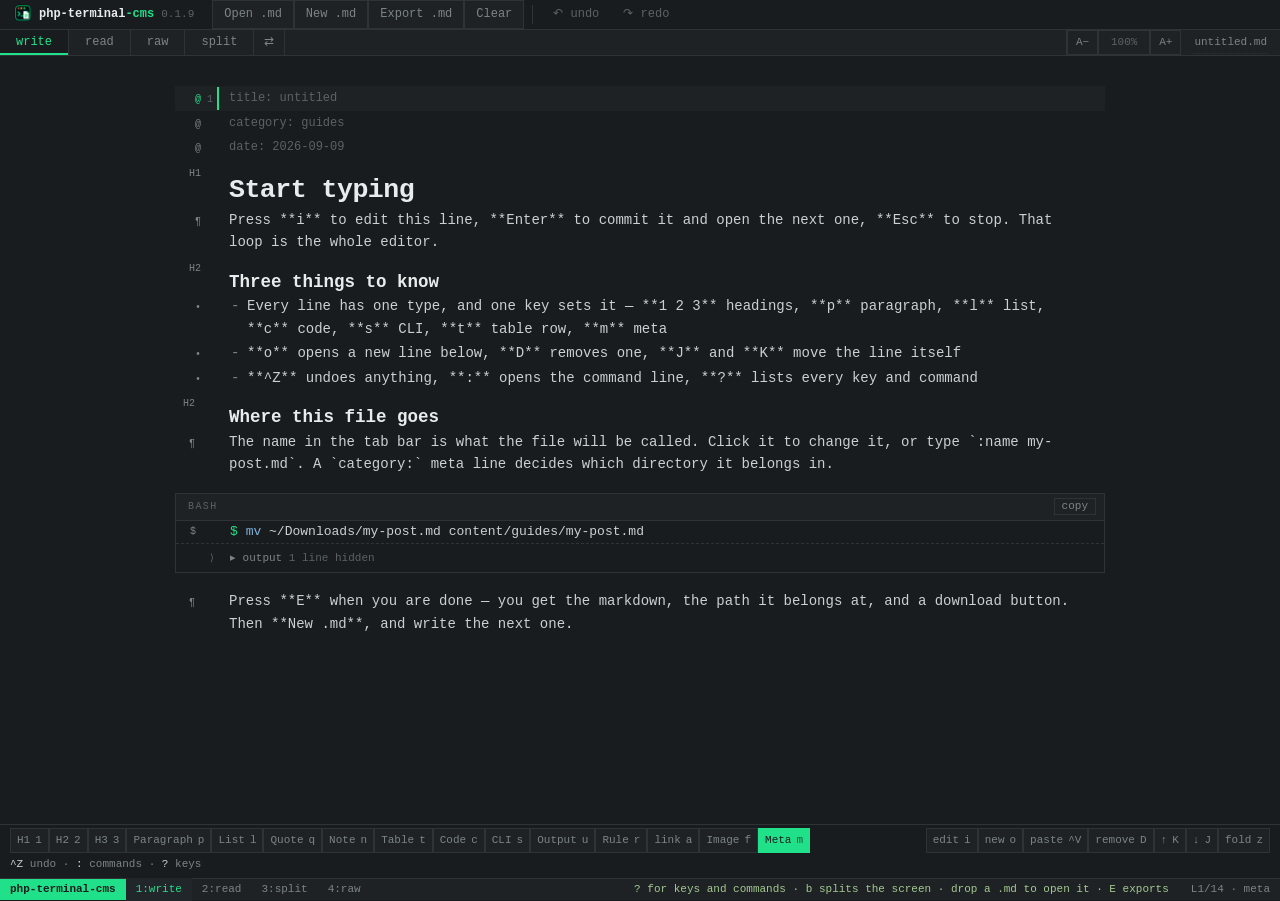
==== editor/index.html @ 2cebfff6 "raw: the reading pane's second face, and Export .md in the top bar Raw is toMarkdown of the Document" ====
<!doctype html>
<html lang="en" data-theme="dark">
<head>
<meta charset="utf-8">
<meta name="viewport" content="width=device-width, initial-scale=1">
<title>php-terminal-cms — editor</title>
<meta name="robots" content="noindex, nofollow">
<meta name="referrer" content="no-referrer">
<link rel="icon" href="favicon.ico" type="image/x-icon">
<link rel="stylesheet" href="theme.css">
<link rel="stylesheet" href="editor.css">
</head>
<body class="reader">
<div class="app">

  <div class="topbar">
    <div class="brand"><img class="logo" src="logo.png" alt="">php-terminal<span>-cms</span><i class="ver">0.1.9</i></div>
    <div class="acts">
      <button type="button" id="actOpen" title="open a markdown file (or drop one anywhere)">Open .md</button>
      <button type="button" id="actNew" title="start a new document (N)">New .md</button>
      <button type="button" id="actExport" title="the markdown, and the path it belongs at (E)">Export .md</button>
      <button type="button" id="actClear" title="empty this document">Clear</button>
      <span class="bar"></span>
      <button type="button" id="actUndo" title="undo (Ctrl+Z)">↶ undo</button>
      <button type="button" id="actRedo" title="redo (Ctrl+Shift+Z)">↷ redo</button>
    </div>
    <div class="grow"></div>
  </div>

  <div class="tabs">
    <button data-tab="write" class="on">write</button>
    <button data-tab="read">read</button>
    <button data-tab="raw">raw</button>
    <button data-tab="split">split</button>
    <button class="icon" type="button" id="swap" title="swap the two panes (B)">⇄</button>
    <div class="grow"></div>
    <div class="zoom">
      <button type="button" id="zoomOut" title="smaller content (-)">A−</button>
      <button type="button" id="zoomPct" title="back to 100% (0)">100%</button>
      <button type="button" id="zoomIn" title="bigger content (+)">A+</button>
    </div>
    <div class="doc" title="the file this document becomes — click it to change it (R)">
      <b id="docname" tabindex="0"></b>
    </div>
  </div>

  <div class="panes" id="panes" data-mode="write" data-face="read" data-swap="no">
    <div class="pane write" id="tab-write"><div class="sheet" id="sheet"></div></div>
    <div class="pane readwrap" id="tab-read">
      <div class="reader-page" id="read"></div>
      <div class="raw-page" id="raw"><pre></pre></div>
    </div>
  </div>

  <div class="legend" id="legend"></div>

  <div class="cmd hidden" id="cmd">:<input id="cmdInput" spellcheck="false" autocomplete="off"></div>
  <div class="compl hidden" id="compl"></div>

  <div class="status">
    <div class="sess">php-terminal-cms</div>
    <div class="w on" data-tab="write">1:write</div>
    <div class="w" data-tab="read">2:read</div>
    <div class="w" data-tab="split">3:split</div>
    <div class="w" data-tab="raw">4:raw</div>
    <div class="grow"></div>
    <div class="msg" id="msg"></div>
    <div class="right" id="right"></div>
  </div>
</div>

<input type="file" id="openFile" accept=".md,text/markdown,text/plain" hidden>
<div class="prefix" id="prefix">^B — 1 write · 2 read · 3 split · 4 raw</div>

<div class="ov" id="help"><div class="card">
  <h4>keys and commands<span class="grow"></span><button data-close>esc</button></h4>
  <div class="body">
    <h5>move</h5>
    <div class="row"><kbd>j k · ↓ ↑</kbd><span>cursor — skips folded output</span></div>
    <div class="row"><kbd>g G</kbd><span>first / last line</span></div>
    <div class="row"><kbd>J K</kbd><span>move the LINE up / down</span></div>
    <div class="row"><kbd>drag ⠿</kbd><span>reorder with the mouse</span></div>
    <h5>write</h5>
    <div class="row"><kbd>i · Enter</kbd><span>edit in place — Enter commits and opens the next line</span></div>
    <div class="row"><kbd>o · O</kbd><span>new line below / above, straight into editing</span></div>
    <div class="row"><kbd>Tab ⇧Tab</kbd><span>editing a table row — cell to cell, and past the last cell the next row</span></div>
    <div class="row"><kbd>^&larr; ^&rarr;</kbd><span>move the selected table column — click the strip above a table to select one</span></div>
    <div class="row"><kbd>D · x</kbd><span>remove the line</span></div>
    <div class="row"><kbd>y</kbd><span>duplicate the line</span></div>
    <div class="row"><kbd>Esc</kbd><span>stop editing</span></div>
    <div class="row"><kbd>^Z · ^⇧Z</kbd><span>undo / redo — everything that changes the document</span></div>
    <h5>styles — one key each</h5>
    <div class="row"><kbd>1 2 3</kbd><span>H1 · H2 · H3</span></div>
    <div class="row"><kbd>p · l · q · n</kbd><span>paragraph · list · quote · note</span></div>
    <div class="row"><kbd>t</kbd><span>table row — a run of them is one table</span></div>
    <div class="row"><kbd>c · s · u</kbd><span>code · CLI · output</span></div>
    <div class="row"><kbd>r · f · m</kbd><span>rule · figure · meta</span></div>
    <div class="row"><kbd>Tab ⇧Tab</kbd><span>cycle the dialect of a code or CLI line</span></div>
    <div class="row"><kbd>:lang &lt;name&gt;</kbd><span>pick a dialect by name instead of cycling to it</span></div>
    <div class="row"><kbd>code</kbd><span class="subs" id="helpCode"></span></div>
    <div class="row"><kbd>CLI</kbd><span class="subs" id="helpCli"></span></div>
    <h5>blocks</h5>
    <div class="row"><kbd>z</kbd><span>fold / unfold this block's output</span></div>
    <div class="row"><kbd>C</kbd><span>copy this code or CLI block</span></div>
    <h5>document</h5>
    <div class="row"><kbd>Open .md</kbd><span>open a file — or drop one anywhere on the page</span></div>
    <div class="row"><kbd>^V</kbd><span>with no line open — markdown from the clipboard, added below the cursor as typed lines</span></div>
    <div class="row"><kbd>New .md · N</kbd><span>start a new document, keeping the category</span></div>
    <div class="row"><kbd>Export .md · E</kbd><span>the markdown, the path it belongs at, and a download</span></div>
    <div class="row"><kbd>Clear</kbd><span>empty this one — ^Z brings it back</span></div>
    <div class="row"><kbd>R</kbd><span>name the file — or click the name in the tab bar</span></div>
    <h5>screen</h5>
    <div class="row"><kbd>e · v · b</kbd><span>write · read · split screen (^B 1 · 2 · 3)</span></div>
    <div class="row"><kbd>w · ^B 4</kbd><span>raw — the markdown Export writes, live; split shows whichever of read and raw came last</span></div>
    <div class="row"><kbd>B</kbd><span>swap the panes — editor left or editor right</span></div>
    <div class="row"><kbd>+ − 0</kbd><span>content bigger · smaller · back to 100%</span></div>
    <div class="row"><kbd>T</kbd><span>theme normal ⇄ dark</span></div>
    <div class="row"><kbd>?</kbd><span>this help</span></div>
    <h5>addressing</h5>
    <div class="row"><kbd>a</kbd><span>the links in this line — or an image's file and caption</span></div>
    <div class="row"><kbd>^K</kbd><span>while editing — a link at the caret, or over what is selected</span></div>
    <div class="row"><kbd>1…9 · j k</kbd><span>pick a link, Enter opens it — <i>new link</i> is the last entry</span></div>
    <div class="row"><kbd>Tab</kbd><span>between the two fields — Enter commits, Esc leaves the line alone</span></div>
    <h5>command line — <kbd>:</kbd> opens it, Tab completes, Enter runs, Esc cancels</h5>
    <div class="cmds" id="cmdlist"></div>
  </div>
</div></div>

<div class="ov" id="exp"><div class="card">
  <h4>export — standard markdown<span class="grow"></span>
    <button id="expCopy">copy</button><button id="expDl">download .md</button>
    <button data-close>esc</button></h4>
  <div class="body">
    <div class="path">→ <b id="expPath"></b></div>
    <pre id="expMd"></pre>
    <h5>then move it — the editor never touches the server</h5>
    <pre id="expShip"></pre>
  </div>
</div></div>

<div class="ov" id="addr"><div class="card">
  <h4><span id="addrWhat">link</span><span class="grow"></span>
    <button type="button" id="addrClose">esc</button></h4>
  <div class="body">
    <div class="pick" id="addrPick"></div>
    <div class="form" id="addrForm">
      <div class="fld"><label id="addrLab1" for="addrA">wording</label>
        <input id="addrA" spellcheck="false" autocomplete="off"></div>
      <div class="fld"><label id="addrLab2" for="addrB">href</label>
        <input id="addrB" spellcheck="false" autocomplete="off"></div>
      <div class="warn" id="addrWarn"></div>
      <div class="hint">Tab between the fields · Enter commits · Esc leaves the line as it is</div>
    </div>
  </div>
</div></div>

<script type="text/markdown" id="starter">---
title: untitled
category: guides
date: 2026-09-09
---

# Start typing

Press **i** to edit this line, **Enter** to commit it and open the next one, **Esc** to stop. That loop is the whole editor.

## Three things to know

- Every line has one type, and one key sets it — **1 2 3** headings, **p** paragraph, **l** list, **c** code, **s** CLI, **t** table row, **m** meta
- **o** opens a new line below, **D** removes one, **J** and **K** move the line itself
- **^Z** undoes anything, **:** opens the command line, **?** lists every key and command

## Where this file goes

The name in the tab bar is what the file will be called. Click it to change it, or type `:name my-post.md`. A `category:` meta line decides which directory it belongs in.

```console
$ mv ~/Downloads/my-post.md content/guides/my-post.md
```

```output
the editor writes a file; moving it is your job
```

Press **E** when you are done — you get the markdown, the path it belongs at, and a download button. Then **New .md**, and write the next one.
</script>

<script>
window.STARTER = document.getElementById('starter').textContent;
</script>
<script src="langs.js"></script>
<script src="editor.js"></script>
<script src="ui.js"></script>
</body>
</html>
---- editor/theme.css ----
/* php-terminal-cms — reader theme. Single source: copied to editor/ and site/public/
   by bin/build. Derived from terminal.css (panr.github.io/terminal-css): the
   same structural rules, recoloured for long reading.

   Exactly two modes, normal and dark:
     :root                                   normal
     @media (prefers-color-scheme: dark)     dark, when the visitor has not chosen
     [data-theme="dark"] / ="normal"         an explicit choice always wins        */

:root {
  --global-font-size: 15px;
  --global-line-height: 1.5em;
  --global-space: 10px;
  /* the measure, counted in the reader's font size, in the two forms the two
     surfaces need: the reader page sets its own font size and takes the em,
     the editor's write sheet is on a font size of its own and takes the px */
  --page-measure: 62;
  --page-width: calc(var(--page-measure) * 1em);
  --page-width-px: calc(var(--page-measure) * var(--global-font-size));
  --doc-scale: 1;         /* + / - in the editor and on the page; see Page.php */
  --mono: ui-monospace, SFMono-Regular, "JetBrains Mono", "Fira Code", Menlo, Monaco, Consolas, monospace;

  --bg:        #fbf9f5;   /* warm paper, never #fff */
  --block-bg:  #f3efe7;
  --code-bg:   #efeae0;
  --fg:        #33312c;   /* soft ink, never #000 */
  --fg-strong: #191813;
  --secondary: #8a8377;
  --faint:     #b6afa2;
  --border:    #ddd6c9;
  --primary:   #2f6f9f;
  --accent:    #137a3f;
  --invert-fg: #fbf9f5;

  --tk-kw:  #7d4f9e;
  --tk-str: #4a7a3c;
  --tk-num: #96601f;
  --tk-com: #9a9386;
  --tk-bi:  #2f6f9f;
  --tk-var: #a34a3c;

  /* ---------- controls ----------
     One treatment for every control the reader and the writer can press, in
     both halves: a resting state that can be seen, a hover that answers, and
     a ring for the keyboard. Written in terms of the tokens above, so each
     mode follows on its own and the page and the editor cannot drift.
     --ctl-bg is one step away from the page and --ctl-bg-hover a step
     further, whichever mode is on.

     A control that has a border of its own colours it --ctl-line; one that
     has not draws the same edge as --ctl-edge, a shadow. The ring is an
     outline pulled back inside the edge. None of the three takes any room,
     so a control's box stays the size it was. */
  --ctl-fg:          var(--secondary);
  --ctl-bg:          var(--block-bg);
  --ctl-line:        var(--border);
  --ctl-edge:        inset 0 0 0 1px var(--ctl-line);
  --ctl-fg-hover:    var(--fg-strong);
  --ctl-bg-hover:    var(--code-bg);
  --ctl-line-hover:  var(--accent);
  --ctl-edge-hover:  inset 0 0 0 1px var(--ctl-line-hover);
  --ctl-ring:        2px solid var(--accent);
  --ctl-ring-offset: -2px;
}

@media (prefers-color-scheme: dark) {
  :root:not([data-theme="normal"]) {
    --bg:        #191c1e;
    --block-bg:  #1e2225;
    --code-bg:   #21262a;
    --fg:        #cbd0d1;
    --fg-strong: #e8ecec;
    --secondary: #7c8486;
    --faint:     #5a6265;
    --border:    #2d3336;
    --primary:   #7fb2d9;
    --accent:    #21e08a;
    --invert-fg: #191c1e;

    --tk-kw:  #c39ac9;
    --tk-str: #a3c98f;
    --tk-num: #d9b06a;
    --tk-com: #6d7679;
    --tk-bi:  #7fb2d9;
    --tk-var: #e0a49a;
  }
}

:root[data-theme="dark"] {
  --bg:        #191c1e;
  --block-bg:  #1e2225;
  --code-bg:   #21262a;
  --fg:        #cbd0d1;
  --fg-strong: #e8ecec;
  --secondary: #7c8486;
  --faint:     #5a6265;
  --border:    #2d3336;
  --primary:   #7fb2d9;
  --accent:    #21e08a;
  --invert-fg: #191c1e;

  --tk-kw:  #c39ac9;
  --tk-str: #a3c98f;
  --tk-num: #d9b06a;
  --tk-com: #6d7679;
  --tk-bi:  #7fb2d9;
  --tk-var: #e0a49a;
}

* { box-sizing: border-box; }

body.reader {
  margin: 0;
  background: var(--bg);
  color: var(--fg);
  font: var(--global-font-size)/var(--global-line-height) var(--mono);
  -webkit-font-smoothing: antialiased;
}

.reader-page {
  max-width: var(--page-width);
  margin: 0 auto;
  padding: calc(var(--global-space) * 3) calc(var(--global-space) * 2);
}

/* ---------- document ---------- */
/* the document's own meta, printed under its title */
.reader .doc-meta {
  color: var(--secondary); font-size: .87em;
  padding-bottom: var(--global-space);
  margin: calc(var(--global-space) * -1) 0 calc(var(--global-space) * 3);
  border-bottom: 1px dashed var(--border);
}
.reader h1, .reader h2, .reader h3 {
  font-weight: 600; color: var(--fg-strong); line-height: 1.25;
  margin: calc(var(--global-space) * 3) 0 var(--global-line-height);
}
.reader h1 { font-size: 1.9em; margin-top: 0; letter-spacing: -.02em; }
.reader h2 { font-size: 1.25em; }
.reader h3 { font-size: 1.05em; color: var(--secondary); }
.reader h2::before { content: "## "; color: var(--faint); font-weight: 400; }
.reader h3::before { content: "### "; color: var(--faint); font-weight: 400; }

.reader p { margin: 0 0 calc(var(--global-space) * 2); }
.reader strong { color: var(--fg-strong); font-weight: 600; }
.reader em { color: var(--accent); font-style: italic; }
.reader a { color: var(--primary); text-decoration: none; border-bottom: 1px solid currentColor; }
.reader a:hover { background: var(--primary); color: var(--invert-fg); border-color: transparent; }

.reader ul { list-style: none; margin: 0 0 calc(var(--global-space) * 2); padding: 0; }
.reader li { padding-left: calc(var(--global-space) * 2); position: relative; }
.reader li::before { content: "-"; position: absolute; left: var(--global-space); color: var(--secondary); }

.reader blockquote {
  margin: calc(var(--global-space) * 2) 0; padding-left: 2ch;
  color: var(--secondary); font-style: italic; border-left: 1px solid var(--border);
}
.reader blockquote::before { content: "> "; color: var(--faint); font-style: normal; }

.reader hr { border: 0; border-bottom: 1px dashed var(--border); margin: calc(var(--global-space) * 4) 0; }

.reader .note {
  margin: calc(var(--global-space) * 2) 0;
  padding: var(--global-space) calc(var(--global-space) * 1.5);
  background: var(--block-bg); border-left: 2px solid var(--accent); color: var(--fg);
}
.reader .note-tag {
  display: block; color: var(--accent); font-size: 11px;
  letter-spacing: .12em; text-transform: uppercase; margin-bottom: 3px;
}

/* ---------- table ---------- */
.reader .tablewrap { overflow-x: auto; margin: calc(var(--global-space) * 2) 0; }
.reader table { border-collapse: collapse; width: 100%; font-size: .93em; }
.reader th, .reader td {
  border: 1px solid var(--border); padding: 4px 10px; text-align: left; vertical-align: top;
}
.reader th { background: var(--block-bg); color: var(--fg-strong); font-weight: 600; }
.reader tbody tr:hover { background: var(--block-bg); }

/* ---------- code, CLI, output ---------- */
.reader .block { position: relative; margin: calc(var(--global-space) * 2) 0; }
.reader .block-bar {
  display: flex; align-items: center; gap: 8px;
  border: 1px solid var(--border); border-bottom: 0;
  background: var(--block-bg); padding: 2px 8px 2px 10px;
}
.reader .block-bar .lang {
  flex: 1; color: var(--faint); font-size: 10px;
  letter-spacing: .14em; text-transform: uppercase;
}
.reader .block-bar .copy {
  all: unset; cursor: pointer; color: var(--ctl-fg); font: 11px/1 var(--mono);
  padding: 3px 8px; border: 1px solid var(--ctl-line); background: var(--ctl-bg);
}
.reader .block-bar .copy:hover {
  color: var(--ctl-fg-hover); background: var(--ctl-bg-hover); border-color: var(--ctl-line-hover);
}

.reader pre {
  margin: 0; padding: var(--global-space) calc(var(--global-space) * 1.5);
  border: 1px solid var(--border); background: var(--code-bg);
  overflow-x: auto; line-height: 1.45;
}
.reader pre.cli { background: var(--block-bg); }
.reader pre.cli .pr { color: var(--accent); user-select: none; }
.reader code { background: var(--code-bg); color: var(--fg-strong); padding: 0 4px; }
.reader p code::before, .reader p code::after,
.reader li code::before, .reader li code::after { content: "`"; color: var(--faint); }
.reader td code::before, .reader td code::after { content: ""; }

.reader .outsec { border: 1px solid var(--border); border-top: 0; background: var(--block-bg); }
.reader .outsec > summary {
  cursor: pointer; list-style: none; padding: 3px 10px;
  color: var(--ctl-fg); font-size: 11px; display: flex; align-items: center; gap: 6px;
  box-shadow: var(--ctl-edge);
}
.reader .outsec > summary::-webkit-details-marker { display: none; }
.reader .outsec > summary::before { content: "▸"; color: var(--faint); }
.reader .outsec[open] > summary::before { content: "▾"; }
.reader .outsec > summary:hover {
  color: var(--ctl-fg-hover); background: var(--ctl-bg-hover); box-shadow: var(--ctl-edge-hover);
}
/* the keyboard's own mark, on both of the document's controls at once */
.reader .block-bar .copy:focus-visible,
.reader .outsec > summary:focus-visible {
  outline: var(--ctl-ring); outline-offset: var(--ctl-ring-offset);
}
.reader .outsec > summary i { font-style: normal; color: var(--faint); }
.reader .outsec .outp {
  margin: 0; border: 0; border-top: 1px dashed var(--border);
  background: transparent; color: var(--secondary); font-size: .87em;
  padding: var(--global-space) calc(var(--global-space) * 1.5); overflow-x: auto;
}

/* ---------- figures ---------- */
.reader figure { margin: calc(var(--global-space) * 2) 0; }
.reader figure img { max-width: 100%; display: block; border: 1px solid var(--border); }
.reader figcaption { color: var(--secondary); font-size: .8em; margin-top: 5px; }

/* ---------- syntax tokens ---------- */
.tk-kw  { color: var(--tk-kw); }
.tk-str { color: var(--tk-str); }
.tk-num { color: var(--tk-num); }
.tk-com { color: var(--tk-com); font-style: italic; }
.tk-bi  { color: var(--tk-bi); }
.tk-var { color: var(--tk-var); }
---- editor/editor.css ----
/* Editor chrome only. Everything about how a document *reads* is in theme.css.
   --doc-scale is set from ui.js by + and -: chrome keeps its size, the document
   in both panes grows and shrinks. Every rule that sizes document text does it
   in em, so one variable is enough. */

html, body { height: 100%; }
body { overflow: hidden; font: 14px/1.6 var(--mono); }

.app { height: 100vh; height: 100dvh; display: grid; grid-template-rows: auto auto 1fr auto auto auto; }

/* ---------------------------------------------------------------- topbar */
.topbar {
  display: flex; align-items: center;
  border-bottom: 1px solid var(--border); background: var(--bg);
  padding: 0 14px; height: 30px; font-size: 12px;
}
.topbar .brand { color: var(--fg-strong); font-weight: 600; padding-right: 18px; }
/* the same mark the site wears, capped to the bar's line whatever the
   file's own size is, so it fits without moving anything */
.topbar .brand .logo {
  height: 18px; width: auto; vertical-align: middle;
  margin-right: 7px; position: relative; top: -1px;
}
.topbar .brand span { color: var(--accent); }
.topbar .brand .ver {
  font-style: normal; font-weight: 400; font-size: 11px;
  color: var(--faint); padding-left: 7px;
}
.topbar .grow { flex: 1; }

/* what the editor can do to the document as a whole, wearing the one control
   treatment theme.css derives from the theme's own tokens */
.topbar .acts { display: flex; align-items: stretch; height: 100%; }
.topbar .acts button {
  all: unset; cursor: pointer; display: flex; align-items: center; padding: 0 12px;
  color: var(--ctl-fg); white-space: nowrap;
  background: var(--ctl-bg); box-shadow: var(--ctl-edge);
}
.topbar .acts button:hover {
  color: var(--ctl-fg-hover); background: var(--ctl-bg-hover); box-shadow: var(--ctl-edge-hover);
}
/* a button that can do nothing is not a control, so it loses the box too */
.topbar .acts button[disabled], .topbar .acts button[disabled]:hover {
  color: var(--faint); cursor: default; background: transparent; box-shadow: none;
}
.topbar .acts .bar { width: 1px; background: var(--border); margin: 5px 8px; }

/* ------------------------------------------------------------------ tabs */
.tabs {
  display: flex; align-items: stretch; height: 26px; font-size: 12px;
  border-bottom: 1px solid var(--border); background: var(--block-bg);
}
.tabs button {
  all: unset; cursor: pointer; padding: 0 16px; display: flex; align-items: center;
  color: var(--secondary); border-right: 1px solid var(--border);
}
.tabs button:hover { color: var(--fg-strong); }
/* the pane a tab opens is below it, so the mark that says which one is open
   goes along the bottom edge, against the pane */
.tabs button.on { background: var(--bg); color: var(--accent); box-shadow: inset 0 -2px 0 var(--accent); }
.tabs .grow { flex: 1; }
.tabs .doc {
  display: flex; align-items: center; padding: 0 12px;
  font-size: 11px; white-space: nowrap; overflow: hidden;
}
.tabs .doc b {
  color: var(--secondary); font-weight: 400; cursor: text;
  border-bottom: 1px dotted var(--border); padding: 0 1px;
}
.tabs .doc b:hover { color: var(--accent); border-bottom-color: var(--accent); }
.tabs .doc b[contenteditable] {
  outline: none; color: var(--fg-strong); background: var(--code-bg);
  box-shadow: 0 0 0 1px var(--accent); border-bottom-color: transparent;
}
.tabs .icon { padding: 0 10px; border-right: 1px solid var(--border); }
.tabs .zoom { display: flex; align-items: stretch; border-left: 1px solid var(--border); }
.tabs .zoom button {
  all: unset; cursor: pointer; display: flex; align-items: center; padding: 0 9px;
  color: var(--ctl-fg); font-size: 11px;
  background: var(--ctl-bg); box-shadow: var(--ctl-edge);
}
.tabs .zoom button:hover {
  color: var(--ctl-fg-hover); background: var(--ctl-bg-hover); box-shadow: var(--ctl-edge-hover);
}
.tabs .zoom #zoomPct { color: var(--faint); min-width: 34px; justify-content: center; }

/* ----------------------------------------------------------------- panes */
.panes { display: grid; min-height: 0; overflow: hidden; }
.panes .pane { overflow: auto; min-height: 0; min-width: 0; display: none; }

.panes[data-mode="write"] .pane.write,
.panes[data-mode="read"]  .pane.readwrap,
.panes[data-mode="raw"]   .pane.readwrap { display: block; }

/* the reading pane has two faces, and shows one */
.panes[data-face="read"] .raw-page,
.panes[data-face="raw"]  .reader-page { display: none; }

/* split: two live panes, either way round */
.panes[data-mode="split"] { grid-template-columns: 1fr 1fr; }
.panes[data-mode="split"] .pane { display: block; }
.panes[data-mode="split"] .pane.write { border-right: 1px solid var(--border); }
.panes[data-mode="split"][data-swap="yes"] .pane.write  { order: 2; border-right: 0;
  border-left: 1px solid var(--border); }
.panes[data-mode="split"][data-swap="yes"] .pane.readwrap { order: 1; }
.panes[data-mode="split"] .sheet { max-width: none; padding: 20px 12px 40vh; }
.panes[data-mode="split"] .readwrap .reader-page,
.panes[data-mode="split"] .readwrap .raw-page { padding: 20px 16px 40vh; }
.panes[data-mode="split"] .raw-page pre { max-width: none; }

@media (max-width: 900px) {
  .panes[data-mode="split"] { grid-template-columns: 1fr; grid-template-rows: 1fr 1fr; }
  .panes[data-mode="split"] .pane.write { border-right: 0; border-bottom: 1px solid var(--border); }
}

/* --------------------------------------------------------- write surface */
/* the read pane's measure: --page-width is counted in the reader's font size,
   which is not this sheet's, so the sheet takes the same measure in the px
   form theme.css derives beside it */
.sheet {
  max-width: calc(var(--page-width-px) * var(--doc-scale));
  margin: 0 auto; padding: 30px 0 40vh;
  font-size: calc(14px * var(--doc-scale)); }
.ln {
  display: grid; grid-template-columns: 50px 1fr; align-items: start;
  position: relative; padding: 0 20px 0 0;
}
.ln .gut {
  color: transparent; font-size: 10px; text-align: right; padding: 6px 12px 0 0;
  white-space: nowrap; user-select: none; line-height: 1.6;
}
.ln:hover .gut, .ln.cur .gut { color: var(--faint); }
.ln .gut .sg { color: var(--secondary); }
.ln.cur .gut .sg { color: var(--accent); }
.ln .grip { position: absolute; left: 0; top: 6px; color: transparent; cursor: grab; font-size: 11px; }
.ln:hover .grip { color: var(--faint); }
.ln .txt { padding: 1px 4px; white-space: pre-wrap; word-break: break-word; }
.ln.cur { background: var(--block-bg); }
.ln.cur::before {
  content: ""; position: absolute; left: 42px; top: 1px; bottom: 1px;
  border-left: 2px solid var(--accent);
}
.ln.dragging { opacity: .4; }
.ln.over .txt { box-shadow: 0 -2px 0 var(--accent); }
.ln .txt[contenteditable] { outline: none; box-shadow: 0 0 0 1px var(--accent); background: var(--code-bg); }
.ln .ph { color: var(--faint); font-style: normal; }

/* each line already wears its own style — the sheet is the preview */
.ln.h1 .txt { font-size: 1.9em; font-weight: 600; color: var(--fg-strong);
  letter-spacing: -.02em; line-height: 1.25; padding-top: 14px; }
.ln.h2 .txt { font-size: 1.25em; font-weight: 600; color: var(--fg-strong); padding-top: 16px; }
.ln.h3 .txt { font-size: 1.05em; font-weight: 600; color: var(--secondary); padding-top: 10px; }
.ln.list .txt { padding-left: 22px; position: relative; }
.ln.list .txt::before { content: "-"; position: absolute; left: 6px; color: var(--secondary); }
.ln.quote .txt { font-style: italic; color: var(--secondary);
  border-left: 1px solid var(--border); padding-left: 14px; }
.ln.note .txt { background: var(--block-bg); border-left: 2px solid var(--accent); padding: 4px 12px; }
.ln.rule .txt { border-bottom: 1px dashed var(--border); height: 0; overflow: hidden; margin: 14px 0; }
.ln.meta .txt { color: var(--faint); font-size: .86em; }
.ln.img .txt { border: 1px solid var(--border); background: var(--block-bg);
  color: var(--faint); text-align: center; padding: 24px; font-size: .86em; }

/* a run of code / CLI / table lines is one visual block */
.run { margin: 16px 0; border: 1px solid var(--border); }
.run .runbar {
  display: flex; align-items: center; gap: 8px; padding: 2px 8px 2px 12px;
  background: var(--block-bg); border-bottom: 1px solid var(--border);
}
.run .runbar .lang { flex: 1; color: var(--faint); font-size: 10px;
  letter-spacing: .14em; text-transform: uppercase; }
.run .runbar button { all: unset; cursor: pointer; color: var(--ctl-fg);
  font: 11px/1 var(--mono); padding: 3px 8px;
  background: var(--ctl-bg); box-shadow: var(--ctl-edge); }
.run .runbar button:hover {
  color: var(--ctl-fg-hover); background: var(--ctl-bg-hover); box-shadow: var(--ctl-edge-hover); }
.run .runbar button.done { color: var(--tk-str); }
.run .ln { padding-right: 8px; }
.run .ln .txt { font-size: .93em; line-height: 1.5; white-space: pre; overflow-x: auto; }
.run .ln .gut { padding-top: 3px; }
.run.cli .pr { color: var(--accent); user-select: none; }
.run.table .ln .txt { white-space: pre; font-size: .93em; }
.run.table .ln:first-of-type .txt { color: var(--fg-strong); font-weight: 600; }
.run.table .ln .cell { cursor: text; }
.run.table .ln .cell:hover { background: var(--ctl-bg-hover); }
.run.table .ln .txt[contenteditable] .cell:hover { background: none; }

/* the Columns of the Run the cursor is in, one entry each, numbered and
   carrying the heading Cell — write-pane chrome that no document ever holds */
.colstrip {
  display: flex; flex-wrap: wrap; gap: 4px;
  padding: 6px 8px 6px 12px; background: var(--block-bg);
  border-bottom: 1px solid var(--border);
}
.colstrip b {
  cursor: pointer; font: 400 11px/1.3 var(--mono);
  color: var(--ctl-fg); background: var(--ctl-bg); box-shadow: var(--ctl-edge);
  padding: 4px 8px; max-width: 16ch;
  overflow: hidden; text-overflow: ellipsis; white-space: nowrap;
}
.colstrip b:hover {
  color: var(--ctl-fg-hover); background: var(--ctl-bg-hover); box-shadow: var(--ctl-edge-hover);
}
.colstrip b i { font-style: normal; color: var(--secondary); margin-right: 6px; }
.colstrip b.on, .colstrip b.on:hover {
  background: var(--accent); color: var(--bg); box-shadow: none;
}
.colstrip b.on i { color: var(--bg); opacity: .7; }
/* the four, drawn only while a Column is selected — `:col` with a place to be
   clicked, set apart from the entries so they cannot be read as one more */
.colstrip .colops { display: flex; gap: 4px; margin-left: 8px; }
.colstrip .colops button {
  font: 400 12px/1 var(--mono); min-width: 24px; padding: 4px 6px;
  color: var(--ctl-fg); background: var(--ctl-bg); box-shadow: var(--ctl-edge);
  border: 0; cursor: pointer;
}
.colstrip .colops button:hover {
  color: var(--ctl-fg-hover); background: var(--ctl-bg-hover); box-shadow: var(--ctl-edge-hover);
}

.foldrow {
  display: grid; grid-template-columns: 50px 1fr; cursor: pointer;
  border-top: 1px dashed var(--border);
}
.foldrow .gut { color: var(--faint); font-size: 10px; text-align: right; padding: 4px 12px 0 0; }
.foldrow .lbl { padding: 3px 4px; color: var(--ctl-fg); font-size: 11px; }
.foldrow:hover .lbl { color: var(--ctl-fg-hover); background: var(--ctl-bg-hover); }
.foldrow .lbl i { font-style: normal; color: var(--faint); }
.run .ln.out { border-top: 1px dashed var(--border); }
.run .ln.out .txt { color: var(--secondary); font-size: .93em; }

/* ------------------------------------------------------------ read pane */
.readwrap .reader-page {
  padding: 32px 24px 80px;
  font-size: calc(var(--global-font-size) * var(--doc-scale));
}

/* the raw face: the Export bytes as they are, wrapped for reading only —
   a copy of them is the file */
.readwrap .raw-page {
  padding: 32px 24px 80px;
  font-size: calc(14px * var(--doc-scale));
}
.raw-page pre {
  margin: 0 auto; max-width: calc(var(--page-width-px) * var(--doc-scale));
  white-space: pre-wrap; word-break: break-word; font: inherit; color: var(--fg);
}

/* -------------------------------------------------------------- legend */
.legend {
  display: flex; flex-wrap: wrap; padding: 3px 10px; font-size: 11px;
  border-top: 1px solid var(--border); color: var(--faint);
}
/* the line types, then the writing loop as buttons — the same actions the keys
   have. Every chip is its own box, so that on a screen with no keyboard the
   strip reads as the row of buttons it is */
.legend b {
  font-weight: 400; padding: 1px 7px; cursor: pointer;
  color: var(--ctl-fg); background: var(--ctl-bg); box-shadow: var(--ctl-edge);
}
.legend b:hover {
  color: var(--ctl-fg-hover); background: var(--ctl-bg-hover); box-shadow: var(--ctl-edge-hover);
}
/* the type this line already is, filled rather than outlined — it is a state,
   not something to press, so the hover says nothing */
.legend b.on, .legend b.on:hover { background: var(--accent); color: var(--bg); box-shadow: none; }
.legend b i { font-style: normal; color: var(--secondary); margin-left: 5px; }
.legend b.on i { color: var(--bg); opacity: .7; }
.legend .sep { flex: 1; }
.legend .act { color: var(--secondary); }
.legend .act kbd { font: inherit; color: var(--fg); }

/* ------------------------------------------------- command line + status */
.cmd { display: flex; align-items: center; padding: 2px 12px; min-height: 20px; font-size: 13px; }
.cmd.hidden { display: none; }
.cmd input { all: unset; flex: 1; color: var(--fg-strong); font: 13px/1 var(--mono); }
.compl { display: flex; flex-wrap: wrap; align-items: center; padding: 0 12px 3px 22px; }
.compl.hidden { display: none; }
.compl b { font-weight: 400; padding: 0 7px; font-size: 11px; color: var(--faint); cursor: pointer; }
.compl b:hover { color: var(--fg-strong); }
.compl b.on { background: var(--accent); color: var(--bg); }
.compl i { font-style: normal; padding: 0 7px; font-size: 11px; color: var(--faint); opacity: .7; }

.status {
  display: flex; align-items: center; background: var(--block-bg);
  color: var(--secondary); font-size: 11px; height: 22px; border-top: 1px solid var(--border);
}
.status .sess {
  background: var(--accent); color: var(--bg); padding: 0 10px; height: 100%;
  display: flex; align-items: center; font-weight: 600;
}
.status .w { padding: 0 10px; cursor: pointer; }
.status .w.on { color: var(--accent); background: var(--code-bg); }
.status .grow { flex: 1; }
.status .msg { color: var(--tk-str); padding-right: 12px; }
.status .right { padding: 0 10px; }

/* ------------------------------------------------------------ overlays */
.ov { position: fixed; inset: 0; background: rgba(0,0,0,.6); display: none; z-index: 60; place-items: center; }
.ov.on { display: grid; }
.ov .card {
  background: var(--bg); border: 1px solid var(--accent);
  width: min(760px, 92vw); max-height: 84vh; display: flex; flex-direction: column;
}
.ov .card h4 {
  margin: 0; padding: 12px 18px; font-size: 11px; color: var(--accent);
  letter-spacing: .16em; text-transform: uppercase;
  border-bottom: 1px solid var(--border); display: flex; align-items: center; gap: 10px;
}
.ov .card h4 .grow { flex: 1; }
.ov .card h4 button {
  all: unset; cursor: pointer; color: var(--ctl-fg); font-size: 11px;
  letter-spacing: .06em; padding: 3px 9px;
  border: 1px solid var(--ctl-line); background: var(--ctl-bg);
}
.ov .card h4 button:hover {
  color: var(--ctl-fg-hover); background: var(--ctl-bg-hover); border-color: var(--ctl-line-hover);
}
.ov .body { overflow: auto; padding: 16px 18px; font-size: 13px; }
.ov .row { display: grid; grid-template-columns: 150px 1fr; padding: 2px 0; color: var(--secondary); }
.ov .row kbd { font: inherit; color: var(--fg-strong); }
.ov .row .subs { color: var(--faint); font-size: 12px; word-spacing: .3em; }
/* the command table is generated from the commands themselves — see ui.js */
.ov .cmds .row { grid-template-columns: 215px 1fr; }
.ov .cmds .row kbd { color: var(--tk-kw); }
.ov h5 { margin: 16px 0 6px; font-size: 10px; letter-spacing: .16em; text-transform: uppercase;
  color: var(--faint); font-weight: 400; }
.ov pre { margin: 0; padding: 12px 14px; background: var(--code-bg);
  border: 1px solid var(--border); overflow: auto; font-size: 12px; line-height: 1.5; color: var(--fg); }
.ov .path { color: var(--tk-str); font-size: 12px; margin-bottom: 10px; }
.ov .path b { color: var(--fg-strong); font-weight: 400; }

/* the address overlay — the links in a line, and the two fields behind them */
.pick b {
  display: block; font-weight: 400; padding: 5px 9px; cursor: pointer;
  color: var(--secondary); border: 1px solid transparent;
}
.pick b:hover { color: var(--fg-strong); }
.pick b.on { border-color: var(--accent); color: var(--fg-strong); background: var(--code-bg); }
.pick b u { text-decoration: none; color: var(--faint); padding-right: 9px; }
.pick b i { font-style: normal; color: var(--tk-str); }
.fld { display: grid; grid-template-columns: 90px 1fr; align-items: center; margin-bottom: 8px; }
.fld label { color: var(--faint); font-size: 11px; letter-spacing: .1em; text-transform: uppercase; }
.fld input {
  all: unset; font: inherit; color: var(--fg-strong); background: var(--code-bg);
  border: 1px solid var(--border); padding: 6px 9px;
}
.fld input:focus { border-color: var(--accent); }
.form .warn { color: var(--tk-kw); font-size: 12px; min-height: 1.6em; }
.form .hint { color: var(--faint); font-size: 11px; margin-top: 6px; }

/* an image whose src did not load is the file name in a box, as it was — the
   picture itself is hidden by hand, and theme.css gives it a display of its
   own, so the hiding has to be said here to outrank it */
.reader figure img[hidden] { display: none; }
.reader .imgbox {
  border: 1px dashed var(--border); color: var(--secondary);
  padding: 14px; font-size: 12px; word-break: break-all;
}

.prefix {
  position: fixed; left: 50%; top: 50%; transform: translate(-50%, -50%);
  background: var(--accent); color: var(--bg); padding: 10px 18px; font-size: 13px;
  display: none; z-index: 70; letter-spacing: .1em;
}
.prefix.on { display: block; }

/* drop a .md anywhere to open it */
body.dropping::after {
  content: "drop a .md file to edit it";
  position: fixed; inset: 8px; z-index: 80; pointer-events: none;
  border: 2px dashed var(--accent); color: var(--accent);
  display: grid; place-items: center; font-size: 14px;
  background: rgba(0,0,0,.35);
}

/* ------------------------------------------------- the keyboard's own mark
   Every control in the chrome a tab can reach, in one rule, so that none is
   left out of it. The file name while it is being edited is not in it: the
   accent box it already wears is the same mark said once. */
.topbar .acts button:focus-visible,
.tabs button:focus-visible,
.tabs .zoom button:focus-visible,
.tabs .doc b:not([contenteditable]):focus-visible,
.run .runbar button:focus-visible,
.ov .card h4 button:focus-visible {
  outline: var(--ctl-ring); outline-offset: var(--ctl-ring-offset);
}

/* ------------------------------------------------------------------ touch
   A tablet in landscape is 1024px wide and has no cursor: the legend along the
   bottom is the writing loop when there is no keyboard to run it from, so it
   has to be hittable at any width. Sizes only — the layout is below. */
@media (pointer: coarse) {
  .topbar { height: auto; }
  .topbar .acts { overflow-x: auto; }
  .topbar .acts button { padding: 10px 12px; }
  .tabs { height: auto; }
  .tabs button { padding: 10px 16px; }
  .ln .txt { padding: 5px 4px; }
  .ln .grip { display: none; }        /* dragging is a mouse; J and K are not */
  .foldrow .lbl { padding: 10px 4px; }
  .run .runbar button { padding: 9px 10px; }
  .colstrip b { padding: 9px 10px; }  /* the strip is why a finger can reach a Column */
  .colstrip .colops button { padding: 9px 10px; }
  .legend { padding: 4px 6px; }
  .legend b { padding: 9px 10px; }
  .legend .act { display: none; }     /* keys nobody can press on a screen */
  .status .w { padding: 0 14px; }
  .ov .card h4 button { padding: 9px 12px; }
}

/* -------------------------------------------------------- small screens */
@media (max-width: 900px) {
  .tabs { flex-wrap: wrap; }
  .tabs .doc { flex: 1 0 100%; border-top: 1px solid var(--border); padding: 6px 12px; }
  .sheet { padding: 14px 0 45vh; }
  .ln { grid-template-columns: 34px 1fr; padding-right: 10px; }
  .ln.cur::before { left: 26px; }
  .foldrow { grid-template-columns: 34px 1fr; }
  .readwrap .reader-page,
  .readwrap .raw-page { padding: 18px 14px 60px; }
  .legend .sep { flex-basis: 100%; height: 0; }
}
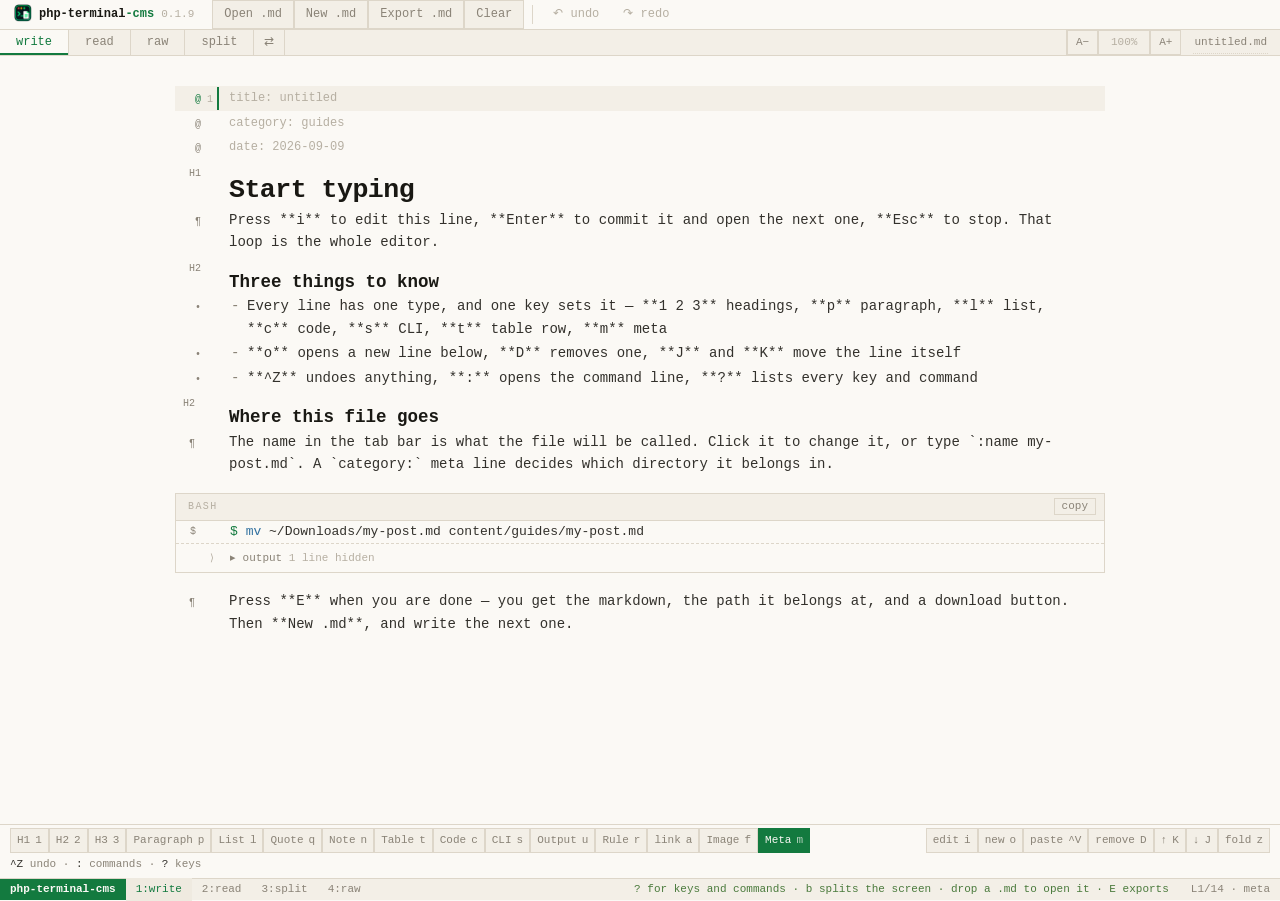
==== commit 09122f4a: "themes: the sheet becomes tokens, and Baseline is the first Theme shared/theme.css carries no colour" ====
--- a/editor/index.html
+++ b/editor/index.html
@@ -1,5 +1,5 @@
 <!doctype html>
-<html lang="en" data-theme="dark">
+<html lang="en" data-theme="baseline">
 <head>
 <meta charset="utf-8">
 <meta name="viewport" content="width=device-width, initial-scale=1">
@@ -8,6 +8,7 @@
 <meta name="referrer" content="no-referrer">
 <link rel="icon" href="favicon.ico" type="image/x-icon">
 <link rel="stylesheet" href="theme.css">
+<link rel="stylesheet" href="themes/baseline.css">
 <link rel="stylesheet" href="editor.css">
 </head>
 <body class="reader">
@@ -114,7 +115,7 @@
     <div class="row"><kbd>w · ^B 4</kbd><span>raw — the markdown Export writes, live; split shows whichever of read and raw came last</span></div>
     <div class="row"><kbd>B</kbd><span>swap the panes — editor left or editor right</span></div>
     <div class="row"><kbd>+ − 0</kbd><span>content bigger · smaller · back to 100%</span></div>
-    <div class="row"><kbd>T</kbd><span>theme normal ⇄ dark</span></div>
+    <div class="row"><kbd>T</kbd><span>palette light ⇄ dark</span></div>
     <div class="row"><kbd>?</kbd><span>this help</span></div>
     <h5>addressing</h5>
     <div class="row"><kbd>a</kbd><span>the links in this line — or an image's file and caption</span></div>
--- a/editor/theme.css
+++ b/editor/theme.css
@@ -2,10 +2,39 @@
    by bin/build. Derived from terminal.css (panr.github.io/terminal-css): the
    same structural rules, recoloured for long reading.
 
-   Exactly two modes, normal and dark:
-     :root                                   normal
-     @media (prefers-color-scheme: dark)     dark, when the visitor has not chosen
-     [data-theme="dark"] / ="normal"         an explicit choice always wins        */
+   This sheet is the structure and the metrics. Every colour, face and corner
+   it draws with is a token a Theme gives a value — shared/themes/<name>.json,
+   written by bin/build into themes/<name>.css beside this file — and the
+   rules below reach colour, type and shape through these names only.
+
+   The token contract, what a Theme defines and all it defines:
+
+   In each Palette, light and dark:
+     --bg            the page
+     --block-bg      a block's bar, a note, a table head, a control at rest
+     --code-bg       code, and a control under the pointer
+     --fg            text
+     --fg-strong     headings, bold, code
+     --secondary     quieter text
+     --faint         marks: the ## of a heading, a list's dash, a date
+     --border        every rule and frame
+     --primary       links
+     --accent        emphasis, a note, the prompt, the keyboard's ring
+     --invert-fg     text on --primary
+     --tk-kw --tk-str --tk-num --tk-com --tk-bi --tk-var
+                     the syntax: keyword, string, number, comment, built-in,
+                     variable
+
+   Once, for both Palettes:
+     --font-body       the reading face, and the Editor's
+     --font-heading    headings
+     --mono            code, the CLI prompt, every control
+     --radius          every rounded corner
+     --heading-weight  headings
+
+   A Theme's light values hold under [data-theme="<name>"], its dark ones
+   under data-palette="dark" or, with no data-palette, a browser that
+   prefers dark.                                                            */
 
 :root {
   --global-font-size: 15px;
@@ -18,34 +47,14 @@
   --page-width: calc(var(--page-measure) * 1em);
   --page-width-px: calc(var(--page-measure) * var(--global-font-size));
   --doc-scale: 1;         /* + / - in the editor and on the page; see Page.php */
-  --mono: ui-monospace, SFMono-Regular, "JetBrains Mono", "Fira Code", Menlo, Monaco, Consolas, monospace;
-
-  --bg:        #fbf9f5;   /* warm paper, never #fff */
-  --block-bg:  #f3efe7;
-  --code-bg:   #efeae0;
-  --fg:        #33312c;   /* soft ink, never #000 */
-  --fg-strong: #191813;
-  --secondary: #8a8377;
-  --faint:     #b6afa2;
-  --border:    #ddd6c9;
-  --primary:   #2f6f9f;
-  --accent:    #137a3f;
-  --invert-fg: #fbf9f5;
-
-  --tk-kw:  #7d4f9e;
-  --tk-str: #4a7a3c;
-  --tk-num: #96601f;
-  --tk-com: #9a9386;
-  --tk-bi:  #2f6f9f;
-  --tk-var: #a34a3c;
 
   /* ---------- controls ----------
      One treatment for every control the reader and the writer can press, in
      both halves: a resting state that can be seen, a hover that answers, and
-     a ring for the keyboard. Written in terms of the tokens above, so each
-     mode follows on its own and the page and the editor cannot drift.
+     a ring for the keyboard. Written in terms of the tokens, so each Theme
+     and Palette follows on its own and the page and the editor cannot drift.
      --ctl-bg is one step away from the page and --ctl-bg-hover a step
-     further, whichever mode is on.
+     further, whichever Palette is on.
 
      A control that has a border of its own colours it --ctl-line; one that
      has not draws the same edge as --ctl-edge, a shadow. The ring is an
@@ -63,57 +72,13 @@
   --ctl-ring-offset: -2px;
 }
 
-@media (prefers-color-scheme: dark) {
-  :root:not([data-theme="normal"]) {
-    --bg:        #191c1e;
-    --block-bg:  #1e2225;
-    --code-bg:   #21262a;
-    --fg:        #cbd0d1;
-    --fg-strong: #e8ecec;
-    --secondary: #7c8486;
-    --faint:     #5a6265;
-    --border:    #2d3336;
-    --primary:   #7fb2d9;
-    --accent:    #21e08a;
-    --invert-fg: #191c1e;
-
-    --tk-kw:  #c39ac9;
-    --tk-str: #a3c98f;
-    --tk-num: #d9b06a;
-    --tk-com: #6d7679;
-    --tk-bi:  #7fb2d9;
-    --tk-var: #e0a49a;
-  }
-}
-
-:root[data-theme="dark"] {
-  --bg:        #191c1e;
-  --block-bg:  #1e2225;
-  --code-bg:   #21262a;
-  --fg:        #cbd0d1;
-  --fg-strong: #e8ecec;
-  --secondary: #7c8486;
-  --faint:     #5a6265;
-  --border:    #2d3336;
-  --primary:   #7fb2d9;
-  --accent:    #21e08a;
-  --invert-fg: #191c1e;
-
-  --tk-kw:  #c39ac9;
-  --tk-str: #a3c98f;
-  --tk-num: #d9b06a;
-  --tk-com: #6d7679;
-  --tk-bi:  #7fb2d9;
-  --tk-var: #e0a49a;
-}
-
 * { box-sizing: border-box; }
 
 body.reader {
   margin: 0;
   background: var(--bg);
   color: var(--fg);
-  font: var(--global-font-size)/var(--global-line-height) var(--mono);
+  font: var(--global-font-size)/var(--global-line-height) var(--font-body);
   -webkit-font-smoothing: antialiased;
 }
 
@@ -132,7 +97,7 @@
   border-bottom: 1px dashed var(--border);
 }
 .reader h1, .reader h2, .reader h3 {
-  font-weight: 600; color: var(--fg-strong); line-height: 1.25;
+  font-family: var(--font-heading); font-weight: var(--heading-weight); color: var(--fg-strong); line-height: 1.25;
   margin: calc(var(--global-space) * 3) 0 var(--global-line-height);
 }
 .reader h1 { font-size: 1.9em; margin-top: 0; letter-spacing: -.02em; }
@@ -163,6 +128,7 @@
   margin: calc(var(--global-space) * 2) 0;
   padding: var(--global-space) calc(var(--global-space) * 1.5);
   background: var(--block-bg); border-left: 2px solid var(--accent); color: var(--fg);
+  border-radius: var(--radius);
 }
 .reader .note-tag {
   display: block; color: var(--accent); font-size: 11px;
@@ -180,6 +146,11 @@
 
 /* ---------- code, CLI, output ---------- */
 .reader .block { position: relative; margin: calc(var(--global-space) * 2) 0; }
+.reader .block-bar, .reader pre, .reader code { font-family: var(--mono); }
+/* a block is its bar, its code and its output stacked: the stack is rounded
+   at its outer corners and nowhere between */
+.reader .block > :first-child { border-top-left-radius: var(--radius); border-top-right-radius: var(--radius); }
+.reader .block > :last-child { border-bottom-left-radius: var(--radius); border-bottom-right-radius: var(--radius); }
 .reader .block-bar {
   display: flex; align-items: center; gap: 8px;
   border: 1px solid var(--border); border-bottom: 0;
@@ -192,6 +163,7 @@
 .reader .block-bar .copy {
   all: unset; cursor: pointer; color: var(--ctl-fg); font: 11px/1 var(--mono);
   padding: 3px 8px; border: 1px solid var(--ctl-line); background: var(--ctl-bg);
+  border-radius: var(--radius);
 }
 .reader .block-bar .copy:hover {
   color: var(--ctl-fg-hover); background: var(--ctl-bg-hover); border-color: var(--ctl-line-hover);
@@ -204,7 +176,7 @@
 }
 .reader pre.cli { background: var(--block-bg); }
 .reader pre.cli .pr { color: var(--accent); user-select: none; }
-.reader code { background: var(--code-bg); color: var(--fg-strong); padding: 0 4px; }
+.reader code { background: var(--code-bg); color: var(--fg-strong); padding: 0 4px; border-radius: var(--radius); }
 .reader p code::before, .reader p code::after,
 .reader li code::before, .reader li code::after { content: "`"; color: var(--faint); }
 .reader td code::before, .reader td code::after { content: ""; }
@@ -233,9 +205,14 @@
   padding: var(--global-space) calc(var(--global-space) * 1.5); overflow-x: auto;
 }
 
+/* a drawn Diagram is in the frame its source was in, centred at its own width */
+.reader .block:has(> svg) { border: 1px solid var(--border); border-radius: var(--radius); }
+.reader .block:has(> svg) > .block-bar { border-width: 0 0 1px; }
+.reader .block > svg { display: block; margin: var(--global-space) auto; }
+
 /* ---------- figures ---------- */
 .reader figure { margin: calc(var(--global-space) * 2) 0; }
-.reader figure img { max-width: 100%; display: block; border: 1px solid var(--border); }
+.reader figure img { max-width: 100%; display: block; border: 1px solid var(--border); border-radius: var(--radius); }
 .reader figcaption { color: var(--secondary); font-size: .8em; margin-top: 5px; }
 
 /* ---------- syntax tokens ---------- */
--- a/editor/themes/baseline.css
+++ b/editor/themes/baseline.css
@@ -0,0 +1,70 @@
+/* GENERATED from shared/themes/baseline.json by bin/build — do not edit.
+   Baseline, from hajzer/php-terminal-cms by Ladislav Hajzer, MIT
+   Copyright (c) 2026 Ladislav Hajzer */
+
+[data-theme="baseline"] {
+  --font-body: ui-monospace, SFMono-Regular, "JetBrains Mono", "Fira Code", Menlo, Monaco, Consolas, monospace;
+  --font-heading: ui-monospace, SFMono-Regular, "JetBrains Mono", "Fira Code", Menlo, Monaco, Consolas, monospace;
+  --mono: ui-monospace, SFMono-Regular, "JetBrains Mono", "Fira Code", Menlo, Monaco, Consolas, monospace;
+  --radius: 0;
+  --heading-weight: 600;
+  --bg: #fbf9f5;
+  --block-bg: #f3efe7;
+  --code-bg: #efeae0;
+  --fg: #33312c;
+  --fg-strong: #191813;
+  --secondary: #8a8377;
+  --faint: #b6afa2;
+  --border: #ddd6c9;
+  --primary: #2f6f9f;
+  --accent: #137a3f;
+  --invert-fg: #fbf9f5;
+  --tk-kw: #7d4f9e;
+  --tk-str: #4a7a3c;
+  --tk-num: #96601f;
+  --tk-com: #9a9386;
+  --tk-bi: #2f6f9f;
+  --tk-var: #a34a3c;
+}
+
+[data-theme="baseline"][data-palette="dark"] {
+  --bg: #191c1e;
+  --block-bg: #1e2225;
+  --code-bg: #21262a;
+  --fg: #cbd0d1;
+  --fg-strong: #e8ecec;
+  --secondary: #7c8486;
+  --faint: #5a6265;
+  --border: #2d3336;
+  --primary: #7fb2d9;
+  --accent: #21e08a;
+  --invert-fg: #191c1e;
+  --tk-kw: #c39ac9;
+  --tk-str: #a3c98f;
+  --tk-num: #d9b06a;
+  --tk-com: #6d7679;
+  --tk-bi: #7fb2d9;
+  --tk-var: #e0a49a;
+}
+
+@media (prefers-color-scheme: dark) {
+  [data-theme="baseline"]:not([data-palette="light"]) {
+    --bg: #191c1e;
+    --block-bg: #1e2225;
+    --code-bg: #21262a;
+    --fg: #cbd0d1;
+    --fg-strong: #e8ecec;
+    --secondary: #7c8486;
+    --faint: #5a6265;
+    --border: #2d3336;
+    --primary: #7fb2d9;
+    --accent: #21e08a;
+    --invert-fg: #191c1e;
+    --tk-kw: #c39ac9;
+    --tk-str: #a3c98f;
+    --tk-num: #d9b06a;
+    --tk-com: #6d7679;
+    --tk-bi: #7fb2d9;
+    --tk-var: #e0a49a;
+  }
+}
--- a/editor/editor.css
+++ b/editor/editor.css
@@ -4,7 +4,7 @@
    in em, so one variable is enough. */
 
 html, body { height: 100%; }
-body { overflow: hidden; font: 14px/1.6 var(--mono); }
+body { overflow: hidden; font: 14px/1.6 var(--font-body); }
 
 .app { height: 100vh; height: 100dvh; display: grid; grid-template-rows: auto auto 1fr auto auto auto; }
 
@@ -146,25 +146,28 @@
 .ln .ph { color: var(--faint); font-style: normal; }
 
 /* each line already wears its own style — the sheet is the preview */
-.ln.h1 .txt { font-size: 1.9em; font-weight: 600; color: var(--fg-strong);
+.ln.h1 .txt, .ln.h2 .txt, .ln.h3 .txt { font-family: var(--font-heading); font-weight: var(--heading-weight); }
+.ln.h1 .txt { font-size: 1.9em; color: var(--fg-strong);
   letter-spacing: -.02em; line-height: 1.25; padding-top: 14px; }
-.ln.h2 .txt { font-size: 1.25em; font-weight: 600; color: var(--fg-strong); padding-top: 16px; }
-.ln.h3 .txt { font-size: 1.05em; font-weight: 600; color: var(--secondary); padding-top: 10px; }
+.ln.h2 .txt { font-size: 1.25em; color: var(--fg-strong); padding-top: 16px; }
+.ln.h3 .txt { font-size: 1.05em; color: var(--secondary); padding-top: 10px; }
 .ln.list .txt { padding-left: 22px; position: relative; }
 .ln.list .txt::before { content: "-"; position: absolute; left: 6px; color: var(--secondary); }
 .ln.quote .txt { font-style: italic; color: var(--secondary);
   border-left: 1px solid var(--border); padding-left: 14px; }
-.ln.note .txt { background: var(--block-bg); border-left: 2px solid var(--accent); padding: 4px 12px; }
+.ln.note .txt { background: var(--block-bg); border-left: 2px solid var(--accent); padding: 4px 12px;
+  border-radius: var(--radius); }
 .ln.rule .txt { border-bottom: 1px dashed var(--border); height: 0; overflow: hidden; margin: 14px 0; }
 .ln.meta .txt { color: var(--faint); font-size: .86em; }
 .ln.img .txt { border: 1px solid var(--border); background: var(--block-bg);
   color: var(--faint); text-align: center; padding: 24px; font-size: .86em; }
 
 /* a run of code / CLI / table lines is one visual block */
-.run { margin: 16px 0; border: 1px solid var(--border); }
+.run { margin: 16px 0; border: 1px solid var(--border); border-radius: var(--radius); font-family: var(--mono); }
 .run .runbar {
   display: flex; align-items: center; gap: 8px; padding: 2px 8px 2px 12px;
   background: var(--block-bg); border-bottom: 1px solid var(--border);
+  border-radius: var(--radius) var(--radius) 0 0;
 }
 .run .runbar .lang { flex: 1; color: var(--faint); font-size: 10px;
   letter-spacing: .14em; text-transform: uppercase; }
@@ -355,6 +358,13 @@
 .reader .imgbox {
   border: 1px dashed var(--border); color: var(--secondary);
   padding: 14px; font-size: 12px; word-break: break-all;
+}
+
+/* what Mermaid said about a Diagram it could not draw, under its source */
+.reader .derr {
+  border: 1px solid var(--border); border-top: 0; color: var(--tk-var);
+  padding: var(--global-space) calc(var(--global-space) * 1.5);
+  font-size: .87em; white-space: pre-wrap; overflow-x: auto;
 }
 
 .prefix {
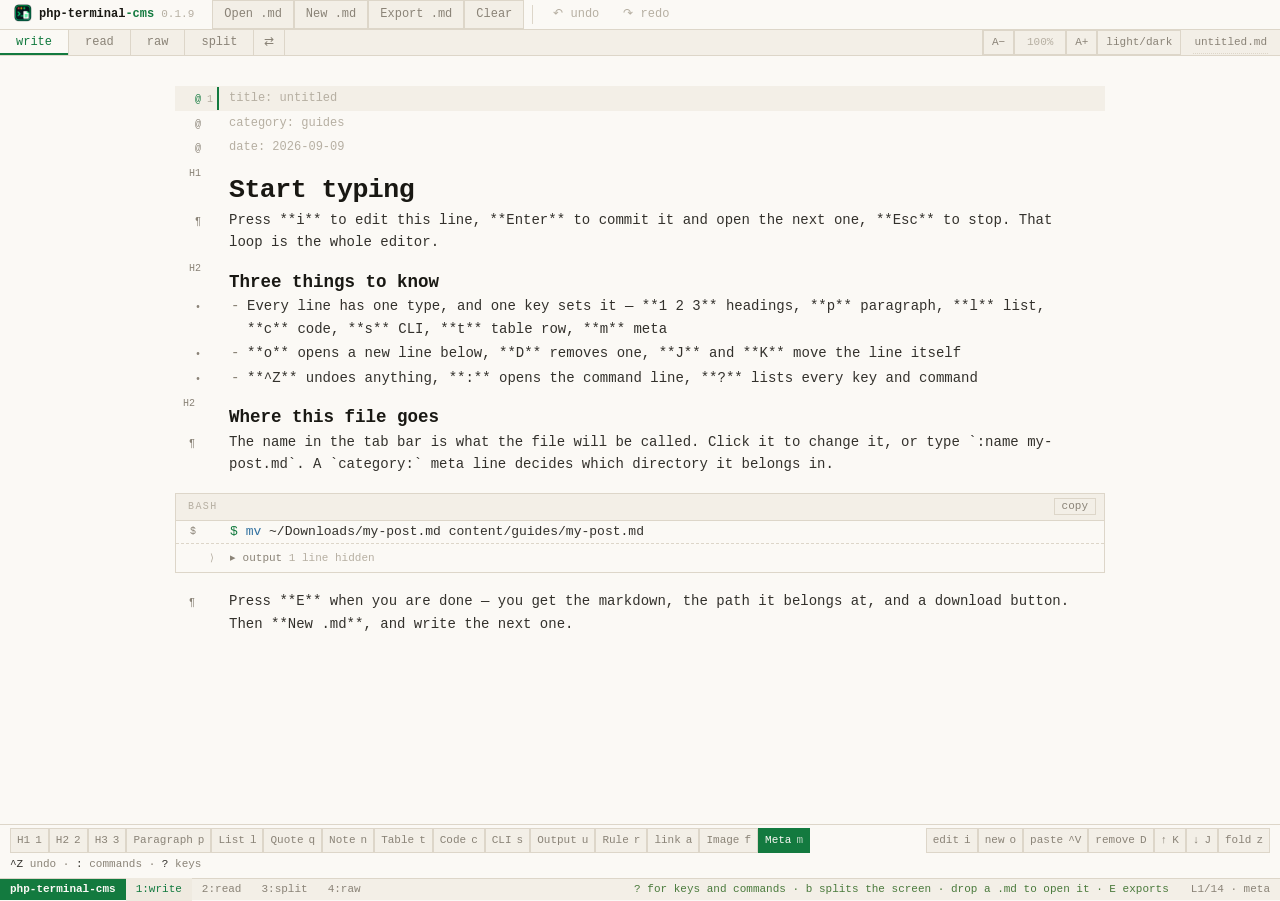
==== commit b4580666: "palette: the light/dark button, on the page and in the Editor The page's toggle was labelled "theme"" ====
--- a/editor/index.html
+++ b/editor/index.html
@@ -39,6 +39,7 @@
       <button type="button" id="zoomOut" title="smaller content (-)">A−</button>
       <button type="button" id="zoomPct" title="back to 100% (0)">100%</button>
       <button type="button" id="zoomIn" title="bigger content (+)">A+</button>
+      <button type="button" id="palette" title="light ⇄ dark (T)">light/dark</button>
     </div>
     <div class="doc" title="the file this document becomes — click it to change it (R)">
       <b id="docname" tabindex="0"></b>
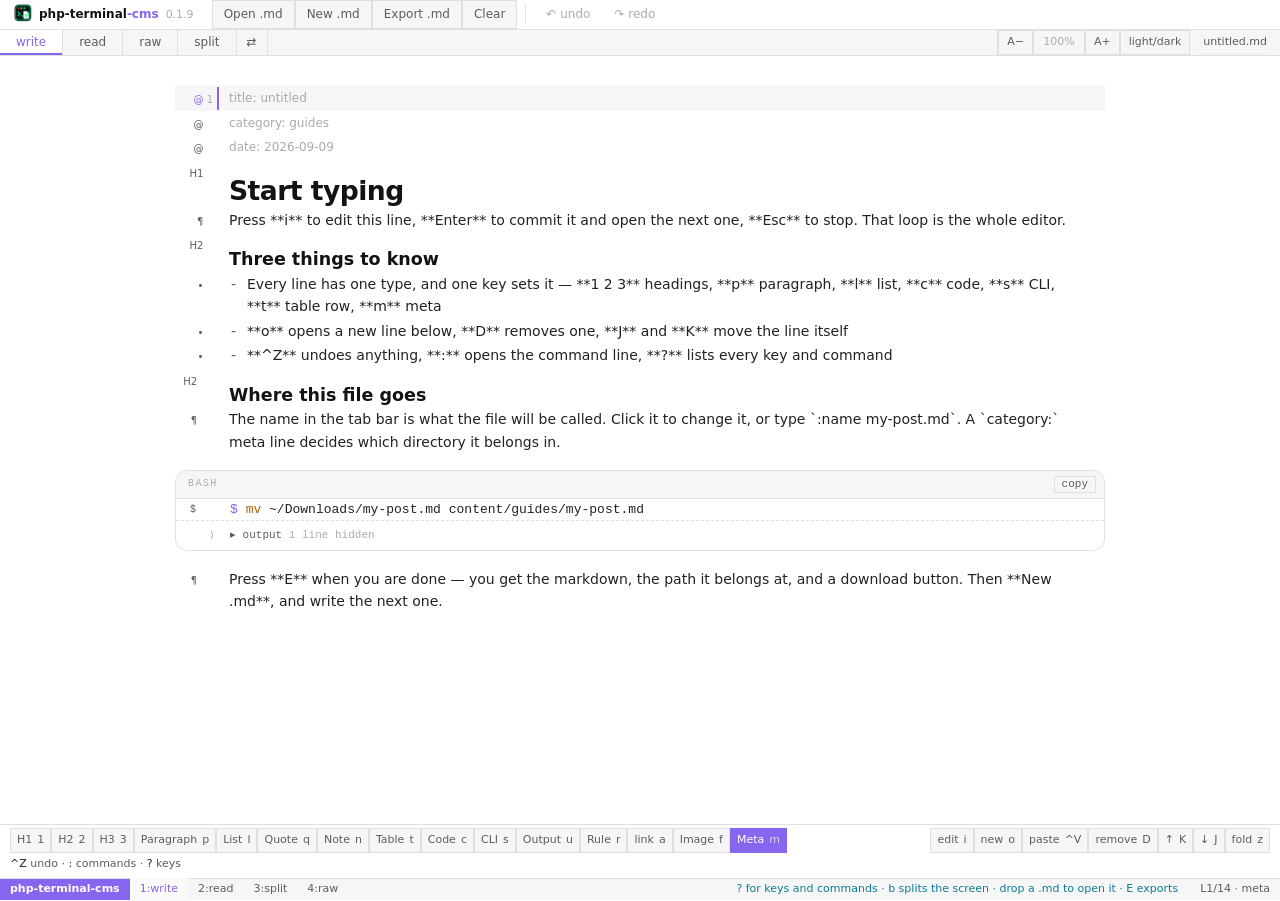
==== commit 1b80edf9: "themes: the twelve ports, and Baseline ported properly Eleven Themes beside Baseline, each read off " ====
--- a/editor/index.html
+++ b/editor/index.html
@@ -9,6 +9,17 @@
 <link rel="icon" href="favicon.ico" type="image/x-icon">
 <link rel="stylesheet" href="theme.css">
 <link rel="stylesheet" href="themes/baseline.css">
+<link rel="stylesheet" href="themes/flexoki.css">
+<link rel="stylesheet" href="themes/github.css">
+<link rel="stylesheet" href="themes/material-flat.css">
+<link rel="stylesheet" href="themes/minimal.css">
+<link rel="stylesheet" href="themes/origami.css">
+<link rel="stylesheet" href="themes/retroma.css">
+<link rel="stylesheet" href="themes/reverie.css">
+<link rel="stylesheet" href="themes/shimmering-focus.css">
+<link rel="stylesheet" href="themes/things.css">
+<link rel="stylesheet" href="themes/underwater.css">
+<link rel="stylesheet" href="themes/wasp.css">
 <link rel="stylesheet" href="editor.css">
 </head>
 <body class="reader">
--- a/editor/themes/baseline.css
+++ b/editor/themes/baseline.css
@@ -1,70 +1,70 @@
 /* GENERATED from shared/themes/baseline.json by bin/build — do not edit.
-   Baseline, from hajzer/php-terminal-cms by Ladislav Hajzer, MIT
-   Copyright (c) 2026 Ladislav Hajzer */
+   Baseline, from svnaxis/obsidian-baseline by Alexis C, MIT
+   Copyright (c) 2025 aaaaalexis */
 
 [data-theme="baseline"] {
-  --font-body: ui-monospace, SFMono-Regular, "JetBrains Mono", "Fira Code", Menlo, Monaco, Consolas, monospace;
-  --font-heading: ui-monospace, SFMono-Regular, "JetBrains Mono", "Fira Code", Menlo, Monaco, Consolas, monospace;
+  --font-body: Inter, system-ui, sans-serif;
+  --font-heading: "Instrument Serif", Inter, system-ui, sans-serif;
   --mono: ui-monospace, SFMono-Regular, "JetBrains Mono", "Fira Code", Menlo, Monaco, Consolas, monospace;
-  --radius: 0;
-  --heading-weight: 600;
-  --bg: #fbf9f5;
-  --block-bg: #f3efe7;
-  --code-bg: #efeae0;
-  --fg: #33312c;
-  --fg-strong: #191813;
-  --secondary: #8a8377;
-  --faint: #b6afa2;
-  --border: #ddd6c9;
-  --primary: #2f6f9f;
-  --accent: #137a3f;
-  --invert-fg: #fbf9f5;
-  --tk-kw: #7d4f9e;
-  --tk-str: #4a7a3c;
-  --tk-num: #96601f;
-  --tk-com: #9a9386;
-  --tk-bi: #2f6f9f;
-  --tk-var: #a34a3c;
+  --radius: 12px;
+  --heading-weight: 700;
+  --bg: #ffffff;
+  --block-bg: #f6f6f6;
+  --code-bg: #fafafa;
+  --fg: #222222;
+  --fg-strong: #131313;
+  --secondary: #5c5c5c;
+  --faint: #ababab;
+  --border: #e0e0e0;
+  --primary: #8666ee;
+  --accent: #8666ee;
+  --invert-fg: #131313;
+  --tk-kw: #da3120;
+  --tk-str: #0b7d94;
+  --tk-num: #a626a4;
+  --tk-com: #8b90a3;
+  --tk-bi: #a86202;
+  --tk-var: #1476c7;
 }
 
 [data-theme="baseline"][data-palette="dark"] {
-  --bg: #191c1e;
-  --block-bg: #1e2225;
-  --code-bg: #21262a;
-  --fg: #cbd0d1;
-  --fg-strong: #e8ecec;
-  --secondary: #7c8486;
-  --faint: #5a6265;
-  --border: #2d3336;
-  --primary: #7fb2d9;
-  --accent: #21e08a;
-  --invert-fg: #191c1e;
-  --tk-kw: #c39ac9;
-  --tk-str: #a3c98f;
-  --tk-num: #d9b06a;
-  --tk-com: #6d7679;
-  --tk-bi: #7fb2d9;
-  --tk-var: #e0a49a;
+  --bg: #1e1e1e;
+  --block-bg: #262626;
+  --code-bg: #242424;
+  --fg: #dadada;
+  --fg-strong: #ebebeb;
+  --secondary: #b3b3b3;
+  --faint: #666666;
+  --border: #363636;
+  --primary: #8666ee;
+  --accent: #8666ee;
+  --invert-fg: #000000;
+  --tk-kw: #e16d76;
+  --tk-str: #58b6c2;
+  --tk-num: #c678de;
+  --tk-com: #666e7d;
+  --tk-bi: #d19a66;
+  --tk-var: #62afef;
 }
 
 @media (prefers-color-scheme: dark) {
   [data-theme="baseline"]:not([data-palette="light"]) {
-    --bg: #191c1e;
-    --block-bg: #1e2225;
-    --code-bg: #21262a;
-    --fg: #cbd0d1;
-    --fg-strong: #e8ecec;
-    --secondary: #7c8486;
-    --faint: #5a6265;
-    --border: #2d3336;
-    --primary: #7fb2d9;
-    --accent: #21e08a;
-    --invert-fg: #191c1e;
-    --tk-kw: #c39ac9;
-    --tk-str: #a3c98f;
-    --tk-num: #d9b06a;
-    --tk-com: #6d7679;
-    --tk-bi: #7fb2d9;
-    --tk-var: #e0a49a;
+    --bg: #1e1e1e;
+    --block-bg: #262626;
+    --code-bg: #242424;
+    --fg: #dadada;
+    --fg-strong: #ebebeb;
+    --secondary: #b3b3b3;
+    --faint: #666666;
+    --border: #363636;
+    --primary: #8666ee;
+    --accent: #8666ee;
+    --invert-fg: #000000;
+    --tk-kw: #e16d76;
+    --tk-str: #58b6c2;
+    --tk-num: #c678de;
+    --tk-com: #666e7d;
+    --tk-bi: #d19a66;
+    --tk-var: #62afef;
   }
 }
--- a/editor/themes/flexoki.css
+++ b/editor/themes/flexoki.css
@@ -0,0 +1,70 @@
+/* GENERATED from shared/themes/flexoki.json by bin/build — do not edit.
+   Flexoki, from kepano/flexoki-obsidian by kepano, MIT
+   Copyright (c) 2023 Steph Ango */
+
+[data-theme="flexoki"] {
+  --font-body: ui-sans-serif, -apple-system, BlinkMacSystemFont, "Segoe UI", Roboto, system-ui, sans-serif;
+  --font-heading: ui-sans-serif, -apple-system, BlinkMacSystemFont, "Segoe UI", Roboto, system-ui, sans-serif;
+  --mono: ui-monospace, SFMono-Regular, "JetBrains Mono", "Fira Code", Menlo, Monaco, Consolas, monospace;
+  --radius: 8px;
+  --heading-weight: 700;
+  --bg: #fffcf0;
+  --block-bg: #f2f0e5;
+  --code-bg: #f2f0e5;
+  --fg: #100f0f;
+  --fg-strong: #090808;
+  --secondary: #6e6d68;
+  --faint: #aeaba1;
+  --border: #e5e3d7;
+  --primary: #24857d;
+  --accent: #24857d;
+  --invert-fg: #090808;
+  --tk-kw: #a02f6f;
+  --tk-str: #5d740a;
+  --tk-num: #5e409d;
+  --tk-com: #8e8a7c;
+  --tk-bi: #8a6801;
+  --tk-var: #217972;
+}
+
+[data-theme="flexoki"][data-palette="dark"] {
+  --bg: #100f0f;
+  --block-bg: #1c1b1a;
+  --code-bg: #1c1b1a;
+  --fg: #cecdc3;
+  --fg-strong: #e4e4de;
+  --secondary: #878580;
+  --faint: #575653;
+  --border: #282726;
+  --primary: #24857d;
+  --accent: #24857d;
+  --invert-fg: #000000;
+  --tk-kw: #ce5d97;
+  --tk-str: #879a39;
+  --tk-num: #8b7ec8;
+  --tk-com: #686763;
+  --tk-bi: #d0a215;
+  --tk-var: #3aa99f;
+}
+
+@media (prefers-color-scheme: dark) {
+  [data-theme="flexoki"]:not([data-palette="light"]) {
+    --bg: #100f0f;
+    --block-bg: #1c1b1a;
+    --code-bg: #1c1b1a;
+    --fg: #cecdc3;
+    --fg-strong: #e4e4de;
+    --secondary: #878580;
+    --faint: #575653;
+    --border: #282726;
+    --primary: #24857d;
+    --accent: #24857d;
+    --invert-fg: #000000;
+    --tk-kw: #ce5d97;
+    --tk-str: #879a39;
+    --tk-num: #8b7ec8;
+    --tk-com: #686763;
+    --tk-bi: #d0a215;
+    --tk-var: #3aa99f;
+  }
+}
--- a/editor/themes/github.css
+++ b/editor/themes/github.css
@@ -0,0 +1,70 @@
+/* GENERATED from shared/themes/github.json by bin/build — do not edit.
+   GitHub Theme, from krios2146/obsidian-theme-github by krios2146, MIT
+   Copyright (c) 2023 Vladimir Kidyaev */
+
+[data-theme="github"] {
+  --font-body: ui-sans-serif, -apple-system, BlinkMacSystemFont, "Segoe UI", Roboto, system-ui, sans-serif;
+  --font-heading: ui-sans-serif, -apple-system, BlinkMacSystemFont, "Segoe UI", Roboto, system-ui, sans-serif;
+  --mono: ui-monospace, SFMono-Regular, "JetBrains Mono", "Fira Code", Menlo, Monaco, Consolas, monospace;
+  --radius: 8px;
+  --heading-weight: 700;
+  --bg: #ffffff;
+  --block-bg: #f6f8fa;
+  --code-bg: #f6f8fa;
+  --fg: #24292f;
+  --fg-strong: #14171a;
+  --secondary: #57606a;
+  --faint: #6e7781;
+  --border: #d0d7de;
+  --primary: #096cdc;
+  --accent: #0a72e9;
+  --invert-fg: #ffffff;
+  --tk-kw: #cf222e;
+  --tk-str: #1f7e7c;
+  --tk-num: #795adc;
+  --tk-com: #6e7781;
+  --tk-bi: #b35900;
+  --tk-var: #086ddd;
+}
+
+[data-theme="github"][data-palette="dark"] {
+  --bg: #0d1117;
+  --block-bg: #161b22;
+  --code-bg: #161b22;
+  --fg: #c9d1d9;
+  --fg-strong: #e1e6ea;
+  --secondary: #8b949e;
+  --faint: #6e7681;
+  --border: #30363d;
+  --primary: #57a5ff;
+  --accent: #439bff;
+  --invert-fg: #0d1117;
+  --tk-kw: #f47067;
+  --tk-str: #a5d6ff;
+  --tk-num: #d2a8ff;
+  --tk-com: #6e7681;
+  --tk-bi: #ffa657;
+  --tk-var: #6cb6ff;
+}
+
+@media (prefers-color-scheme: dark) {
+  [data-theme="github"]:not([data-palette="light"]) {
+    --bg: #0d1117;
+    --block-bg: #161b22;
+    --code-bg: #161b22;
+    --fg: #c9d1d9;
+    --fg-strong: #e1e6ea;
+    --secondary: #8b949e;
+    --faint: #6e7681;
+    --border: #30363d;
+    --primary: #57a5ff;
+    --accent: #439bff;
+    --invert-fg: #0d1117;
+    --tk-kw: #f47067;
+    --tk-str: #a5d6ff;
+    --tk-num: #d2a8ff;
+    --tk-com: #6e7681;
+    --tk-bi: #ffa657;
+    --tk-var: #6cb6ff;
+  }
+}
--- a/editor/themes/material-flat.css
+++ b/editor/themes/material-flat.css
@@ -0,0 +1,70 @@
+/* GENERATED from shared/themes/material-flat.json by bin/build — do not edit.
+   Material Flat, from threethan/obsidian-material-flat-theme by threethan, MIT
+   Copyright (c) 2021 Joschua Glau, 2023 Ethan Medeiros */
+
+[data-theme="material-flat"] {
+  --font-body: Inter, Roboto, -apple-system, BlinkMacSystemFont, "Segoe UI", system-ui, sans-serif;
+  --font-heading: Inter, Roboto, -apple-system, BlinkMacSystemFont, "Segoe UI", system-ui, sans-serif;
+  --mono: "Roboto Mono", ui-monospace, SFMono-Regular, "JetBrains Mono", "Fira Code", Menlo, Monaco, Consolas, monospace;
+  --radius: 8px;
+  --heading-weight: 700;
+  --bg: #ffffff;
+  --block-bg: #e7e2f8;
+  --code-bg: #f7f2fc;
+  --fg: #111111;
+  --fg-strong: #090909;
+  --secondary: #2c273f;
+  --faint: #a3a1ab;
+  --border: #e7e2f8;
+  --primary: #5f42bd;
+  --accent: #7e60e2;
+  --invert-fg: #ffffff;
+  --tk-kw: #7d4f9e;
+  --tk-str: #4a7a3c;
+  --tk-num: #96601f;
+  --tk-com: #938c7e;
+  --tk-bi: #5f42bd;
+  --tk-var: #a34a3c;
+}
+
+[data-theme="material-flat"][data-palette="dark"] {
+  --bg: #1d1c1f;
+  --block-bg: #313036;
+  --code-bg: #252329;
+  --fg: #e5e1e5;
+  --fg-strong: #f1eef1;
+  --secondary: #c5bfd9;
+  --faint: #666666;
+  --border: #302e35;
+  --primary: #bcadeb;
+  --accent: #bcadeb;
+  --invert-fg: #1d1c1f;
+  --tk-kw: #c39ac9;
+  --tk-str: #a3c98f;
+  --tk-num: #d9b06a;
+  --tk-com: #6d7679;
+  --tk-bi: #bcadeb;
+  --tk-var: #e0a49a;
+}
+
+@media (prefers-color-scheme: dark) {
+  [data-theme="material-flat"]:not([data-palette="light"]) {
+    --bg: #1d1c1f;
+    --block-bg: #313036;
+    --code-bg: #252329;
+    --fg: #e5e1e5;
+    --fg-strong: #f1eef1;
+    --secondary: #c5bfd9;
+    --faint: #666666;
+    --border: #302e35;
+    --primary: #bcadeb;
+    --accent: #bcadeb;
+    --invert-fg: #1d1c1f;
+    --tk-kw: #c39ac9;
+    --tk-str: #a3c98f;
+    --tk-num: #d9b06a;
+    --tk-com: #6d7679;
+    --tk-bi: #bcadeb;
+    --tk-var: #e0a49a;
+  }
+}
--- a/editor/themes/minimal.css
+++ b/editor/themes/minimal.css
@@ -0,0 +1,70 @@
+/* GENERATED from shared/themes/minimal.json by bin/build — do not edit.
+   Minimal, from kepano/obsidian-minimal by kepano, MIT
+   Copyright (c) 2020-2024 Steph Ango (@kepano) */
+
+[data-theme="minimal"] {
+  --font-body: -apple-system, BlinkMacSystemFont, "Segoe UI", Roboto, Inter, Ubuntu, system-ui, sans-serif;
+  --font-heading: -apple-system, BlinkMacSystemFont, "Segoe UI", Roboto, Inter, Ubuntu, system-ui, sans-serif;
+  --mono: ui-monospace, SFMono-Regular, "JetBrains Mono", "Fira Code", Menlo, Monaco, Consolas, monospace;
+  --radius: 8px;
+  --heading-weight: 600;
+  --bg: #ffffff;
+  --block-bg: #f5f5f5;
+  --code-bg: #f5f5f5;
+  --fg: #0f0f0f;
+  --fg-strong: #080808;
+  --secondary: #707070;
+  --faint: #afafaf;
+  --border: #e5e5e5;
+  --primary: #607a88;
+  --accent: #617a88;
+  --invert-fg: #ffffff;
+  --tk-kw: #af5078;
+  --tk-str: #607733;
+  --tk-num: #7f5fb6;
+  --tk-com: #8d8d8d;
+  --tk-bi: #97671a;
+  --tk-var: #3c7b73;
+}
+
+[data-theme="minimal"][data-palette="dark"] {
+  --bg: #262626;
+  --block-bg: #212121;
+  --code-bg: #212121;
+  --fg: #d1d1d1;
+  --fg-strong: #e6e6e6;
+  --secondary: #999999;
+  --faint: #595959;
+  --border: #363636;
+  --primary: #889eaa;
+  --accent: #7992a0;
+  --invert-fg: #262626;
+  --tk-kw: #be7090;
+  --tk-str: #a8c373;
+  --tk-num: #9e86c8;
+  --tk-com: #6b6b6b;
+  --tk-bi: #e5b567;
+  --tk-var: #73bbb2;
+}
+
+@media (prefers-color-scheme: dark) {
+  [data-theme="minimal"]:not([data-palette="light"]) {
+    --bg: #262626;
+    --block-bg: #212121;
+    --code-bg: #212121;
+    --fg: #d1d1d1;
+    --fg-strong: #e6e6e6;
+    --secondary: #999999;
+    --faint: #595959;
+    --border: #363636;
+    --primary: #889eaa;
+    --accent: #7992a0;
+    --invert-fg: #262626;
+    --tk-kw: #be7090;
+    --tk-str: #a8c373;
+    --tk-num: #9e86c8;
+    --tk-com: #6b6b6b;
+    --tk-bi: #e5b567;
+    --tk-var: #73bbb2;
+  }
+}
--- a/editor/themes/origami.css
+++ b/editor/themes/origami.css
@@ -0,0 +1,70 @@
+/* GENERATED from shared/themes/origami.json by bin/build — do not edit.
+   Origami, from 7368697661/Origami by kneecaps, MIT
+   Copyright (c) 2022 kneecaps */
+
+[data-theme="origami"] {
+  --font-body: "IAWriter", system-ui, sans-serif;
+  --font-heading: "Fraunces", system-ui, sans-serif;
+  --mono: "Monaspace", ui-monospace, SFMono-Regular, "JetBrains Mono", "Fira Code", Menlo, Monaco, Consolas, monospace;
+  --radius: 8px;
+  --heading-weight: 900;
+  --bg: #f8f5f3;
+  --block-bg: #e9e9e9;
+  --code-bg: #e4e1de;
+  --fg: #222222;
+  --fg-strong: #000000;
+  --secondary: #686868;
+  --faint: #a6a6a6;
+  --border: #d3d3d3;
+  --primary: #8b5df5;
+  --accent: #855ff7;
+  --invert-fg: #000000;
+  --tk-kw: #b80d95;
+  --tk-str: #496e1e;
+  --tk-num: #744cb4;
+  --tk-com: #808080;
+  --tk-bi: #756202;
+  --tk-var: #2c6d74;
+}
+
+[data-theme="origami"][data-palette="dark"] {
+  --bg: #202020;
+  --block-bg: #2d2d2d;
+  --code-bg: #444444;
+  --fg: #b3b3b3;
+  --fg-strong: #dadada;
+  --secondary: #999999;
+  --faint: #707070;
+  --border: #555555;
+  --primary: #8b5df5;
+  --accent: #855ff7;
+  --invert-fg: #000000;
+  --tk-kw: #fc88e2;
+  --tk-str: #95f745;
+  --tk-num: #d19bfb;
+  --tk-com: #8f8f8f;
+  --tk-bi: #f7cc44;
+  --tk-var: #45cef7;
+}
+
+@media (prefers-color-scheme: dark) {
+  [data-theme="origami"]:not([data-palette="light"]) {
+    --bg: #202020;
+    --block-bg: #2d2d2d;
+    --code-bg: #444444;
+    --fg: #b3b3b3;
+    --fg-strong: #dadada;
+    --secondary: #999999;
+    --faint: #707070;
+    --border: #555555;
+    --primary: #8b5df5;
+    --accent: #855ff7;
+    --invert-fg: #000000;
+    --tk-kw: #fc88e2;
+    --tk-str: #95f745;
+    --tk-num: #d19bfb;
+    --tk-com: #8f8f8f;
+    --tk-bi: #f7cc44;
+    --tk-var: #45cef7;
+  }
+}
--- a/editor/themes/retroma.css
+++ b/editor/themes/retroma.css
@@ -0,0 +1,70 @@
+/* GENERATED from shared/themes/retroma.json by bin/build — do not edit.
+   Retroma, from emarpiee/Retroma by emarpiee, MIT
+   Copyright (c) 2026 emarpiee */
+
+[data-theme="retroma"] {
+  --font-body: "VT323", "Press Start 2P", system-ui, sans-serif;
+  --font-heading: "VT323", "Press Start 2P", system-ui, sans-serif;
+  --mono: ui-monospace, SFMono-Regular, "JetBrains Mono", "Fira Code", Menlo, Monaco, Consolas, monospace;
+  --radius: 10px;
+  --heading-weight: 700;
+  --bg: #cbe9ff;
+  --block-bg: #c4d0f5;
+  --code-bg: #c2dfff;
+  --fg: #5b5480;
+  --fg-strong: #8a453f;
+  --secondary: #48406d;
+  --faint: #938bc4;
+  --border: #abc2dc;
+  --primary: #645898;
+  --accent: #7651ec;
+  --invert-fg: #e2ffff;
+  --tk-kw: #7a4d9b;
+  --tk-str: #416b34;
+  --tk-num: #85551c;
+  --tk-com: #847c6e;
+  --tk-bi: #645898;
+  --tk-var: #9d473a;
+}
+
+[data-theme="retroma"][data-palette="dark"] {
+  --bg: #000720;
+  --block-bg: #040014;
+  --code-bg: #00041b;
+  --fg: #ada8d0;
+  --fg-strong: #ff857a;
+  --secondary: #9e99c0;
+  --faint: #635e82;
+  --border: #262a46;
+  --primary: #ae9bff;
+  --accent: #7651ec;
+  --invert-fg: #000720;
+  --tk-kw: #c39ac9;
+  --tk-str: #a3c98f;
+  --tk-num: #d9b06a;
+  --tk-com: #6d7679;
+  --tk-bi: #ae9bff;
+  --tk-var: #e0a49a;
+}
+
+@media (prefers-color-scheme: dark) {
+  [data-theme="retroma"]:not([data-palette="light"]) {
+    --bg: #000720;
+    --block-bg: #040014;
+    --code-bg: #00041b;
+    --fg: #ada8d0;
+    --fg-strong: #ff857a;
+    --secondary: #9e99c0;
+    --faint: #635e82;
+    --border: #262a46;
+    --primary: #ae9bff;
+    --accent: #7651ec;
+    --invert-fg: #000720;
+    --tk-kw: #c39ac9;
+    --tk-str: #a3c98f;
+    --tk-num: #d9b06a;
+    --tk-com: #6d7679;
+    --tk-bi: #ae9bff;
+    --tk-var: #e0a49a;
+  }
+}
--- a/editor/themes/reverie.css
+++ b/editor/themes/reverie.css
@@ -0,0 +1,70 @@
+/* GENERATED from shared/themes/reverie.json by bin/build — do not edit.
+   Reverie, from santiyounger/Reverie-Obsidian-Theme by Santi Younger, MIT
+   Copyright (c) 2020-2026 Santi Younger */
+
+[data-theme="reverie"] {
+  --font-body: ui-sans-serif, -apple-system, BlinkMacSystemFont, "Segoe UI", Roboto, system-ui, sans-serif;
+  --font-heading: ui-sans-serif, -apple-system, BlinkMacSystemFont, "Segoe UI", Roboto, system-ui, sans-serif;
+  --mono: "Source Code Pro", ui-monospace, SFMono-Regular, "JetBrains Mono", "Fira Code", Menlo, Monaco, Consolas, monospace;
+  --radius: 8px;
+  --heading-weight: 500;
+  --bg: #e7e7e7;
+  --block-bg: #e3e3e3;
+  --code-bg: #bebebe;
+  --fg: #1a2023;
+  --fg-strong: #063530;
+  --secondary: #534a42;
+  --faint: #96918c;
+  --border: #0a4a44;
+  --primary: #0c5249;
+  --accent: #0c5249;
+  --invert-fg: #ffffff;
+  --tk-kw: #623e7c;
+  --tk-str: #34562a;
+  --tk-num: #6c4516;
+  --tk-com: #6e675c;
+  --tk-bi: #0c5249;
+  --tk-var: #7c382e;
+}
+
+[data-theme="reverie"][data-palette="dark"] {
+  --bg: #1a2023;
+  --block-bg: #222b2f;
+  --code-bg: #073334;
+  --fg: #faf2d6;
+  --fg-strong: #c1dde1;
+  --secondary: #bdae93;
+  --faint: #746e61;
+  --border: #95c1bb;
+  --primary: #2ccab7;
+  --accent: #0e969b;
+  --invert-fg: #1a2023;
+  --tk-kw: #c39ac9;
+  --tk-str: #a3c98f;
+  --tk-num: #d9b06a;
+  --tk-com: #6f797c;
+  --tk-bi: #2ccab7;
+  --tk-var: #e0a49a;
+}
+
+@media (prefers-color-scheme: dark) {
+  [data-theme="reverie"]:not([data-palette="light"]) {
+    --bg: #1a2023;
+    --block-bg: #222b2f;
+    --code-bg: #073334;
+    --fg: #faf2d6;
+    --fg-strong: #c1dde1;
+    --secondary: #bdae93;
+    --faint: #746e61;
+    --border: #95c1bb;
+    --primary: #2ccab7;
+    --accent: #0e969b;
+    --invert-fg: #1a2023;
+    --tk-kw: #c39ac9;
+    --tk-str: #a3c98f;
+    --tk-num: #d9b06a;
+    --tk-com: #6f797c;
+    --tk-bi: #2ccab7;
+    --tk-var: #e0a49a;
+  }
+}
--- a/editor/themes/shimmering-focus.css
+++ b/editor/themes/shimmering-focus.css
@@ -0,0 +1,70 @@
+/* GENERATED from shared/themes/shimmering-focus.json by bin/build — do not edit.
+   Shimmering Focus, from chrisgrieser/shimmering-focus by Chris Grieser, MIT
+   Copyright (c) 2024 Christopher Grieser */
+
+[data-theme="shimmering-focus"] {
+  --font-body: "iA Writer Quattro S", system-ui, sans-serif;
+  --font-heading: Optima, "Recursive S", system-ui, sans-serif;
+  --mono: ui-monospace, SFMono-Regular, "JetBrains Mono", "Fira Code", Menlo, Monaco, Consolas, monospace;
+  --radius: 8px;
+  --heading-weight: 700;
+  --bg: #fbfcfd;
+  --block-bg: #eff0f5;
+  --code-bg: #eff0f5;
+  --fg: #1f295c;
+  --fg-strong: #111733;
+  --secondary: #434a70;
+  --faint: #969dc0;
+  --border: #d9dbe8;
+  --primary: #108189;
+  --accent: #118991;
+  --invert-fg: #ffffff;
+  --tk-kw: #ca247c;
+  --tk-str: #49783b;
+  --tk-num: #96601f;
+  --tk-com: #928a7c;
+  --tk-bi: #0f7880;
+  --tk-var: #a34a3c;
+}
+
+[data-theme="shimmering-focus"][data-palette="dark"] {
+  --bg: #1a1c23;
+  --block-bg: #23252f;
+  --code-bg: #23252f;
+  --fg: #c3c8df;
+  --fg-strong: #dee1ed;
+  --secondary: #b0b3c4;
+  --faint: #575c75;
+  --border: #303241;
+  --primary: #18c1cd;
+  --accent: #118991;
+  --invert-fg: #1a1c23;
+  --tk-kw: #ed5aa8;
+  --tk-str: #a3c98f;
+  --tk-num: #d9b06a;
+  --tk-com: #6d7679;
+  --tk-bi: #18c1cd;
+  --tk-var: #e0a49a;
+}
+
+@media (prefers-color-scheme: dark) {
+  [data-theme="shimmering-focus"]:not([data-palette="light"]) {
+    --bg: #1a1c23;
+    --block-bg: #23252f;
+    --code-bg: #23252f;
+    --fg: #c3c8df;
+    --fg-strong: #dee1ed;
+    --secondary: #b0b3c4;
+    --faint: #575c75;
+    --border: #303241;
+    --primary: #18c1cd;
+    --accent: #118991;
+    --invert-fg: #1a1c23;
+    --tk-kw: #ed5aa8;
+    --tk-str: #a3c98f;
+    --tk-num: #d9b06a;
+    --tk-com: #6d7679;
+    --tk-bi: #18c1cd;
+    --tk-var: #e0a49a;
+  }
+}
--- a/editor/themes/things.css
+++ b/editor/themes/things.css
@@ -0,0 +1,70 @@
+/* GENERATED from shared/themes/things.json by bin/build — do not edit.
+   Things, from colineckert/obsidian-things by colineckert, MIT
+   Copyright (c) 2020-2021 Stephan Ango (@kepano) */
+
+[data-theme="things"] {
+  --font-body: -apple-system, BlinkMacSystemFont, "Segoe UI", Roboto, Inter, Ubuntu, system-ui, sans-serif;
+  --font-heading: -apple-system, BlinkMacSystemFont, "Segoe UI", Roboto, Inter, Ubuntu, system-ui, sans-serif;
+  --mono: "JetBrains Mono", "Fira Code", ui-monospace, SFMono-Regular, Menlo, Monaco, Consolas, monospace;
+  --radius: 8px;
+  --heading-weight: 700;
+  --bg: #ffffff;
+  --block-bg: #f6f7f8;
+  --code-bg: #f6f7f8;
+  --fg: #222222;
+  --fg-strong: #131313;
+  --secondary: #555e68;
+  --faint: #a2aab3;
+  --border: #e2e5e9;
+  --primary: #2773e1;
+  --accent: #367de3;
+  --invert-fg: #ffffff;
+  --tk-kw: #c32b74;
+  --tk-str: #098339;
+  --tk-num: #795adc;
+  --tk-com: #86909c;
+  --tk-bi: #8e6a29;
+  --tk-var: #1f7e7c;
+}
+
+[data-theme="things"][data-palette="dark"] {
+  --bg: #1c2127;
+  --block-bg: #181c20;
+  --code-bg: #282c34;
+  --fg: #dadada;
+  --fg-strong: #ebebeb;
+  --secondary: #bec6cf;
+  --faint: #5d6d7e;
+  --border: #35393e;
+  --primary: #79a9ec;
+  --accent: #367de3;
+  --invert-fg: #1c2127;
+  --tk-kw: #c39ac9;
+  --tk-str: #a3c98f;
+  --tk-num: #d9b06a;
+  --tk-com: #6d7679;
+  --tk-bi: #79a9ec;
+  --tk-var: #e0a49a;
+}
+
+@media (prefers-color-scheme: dark) {
+  [data-theme="things"]:not([data-palette="light"]) {
+    --bg: #1c2127;
+    --block-bg: #181c20;
+    --code-bg: #282c34;
+    --fg: #dadada;
+    --fg-strong: #ebebeb;
+    --secondary: #bec6cf;
+    --faint: #5d6d7e;
+    --border: #35393e;
+    --primary: #79a9ec;
+    --accent: #367de3;
+    --invert-fg: #1c2127;
+    --tk-kw: #c39ac9;
+    --tk-str: #a3c98f;
+    --tk-num: #d9b06a;
+    --tk-com: #6d7679;
+    --tk-bi: #79a9ec;
+    --tk-var: #e0a49a;
+  }
+}
--- a/editor/themes/underwater.css
+++ b/editor/themes/underwater.css
@@ -0,0 +1,70 @@
+/* GENERATED from shared/themes/underwater.json by bin/build — do not edit.
+   Underwater, from seniblue/Underwater by seniblue, MIT
+   Copyright (c) 2024 Seni */
+
+[data-theme="underwater"] {
+  --font-body: Lexend, Inter, system-ui, sans-serif;
+  --font-heading: Lexend, Inter, system-ui, sans-serif;
+  --mono: ui-monospace, SFMono-Regular, "JetBrains Mono", "Fira Code", Menlo, Monaco, Consolas, monospace;
+  --radius: 8px;
+  --heading-weight: 700;
+  --bg: #fffaf3;
+  --block-bg: #f2e9e1;
+  --code-bg: #faf4ed;
+  --fg: #575279;
+  --fg-strong: #a34e66;
+  --secondary: #6c677b;
+  --faint: #9893a5;
+  --border: #e7e0db;
+  --primary: #c54b46;
+  --accent: #c54b46;
+  --invert-fg: #fffaf3;
+  --tk-kw: #c3443e;
+  --tk-str: #9e6210;
+  --tk-num: #7e649b;
+  --tk-com: #908b9e;
+  --tk-bi: #467881;
+  --tk-var: #286983;
+}
+
+[data-theme="underwater"][data-palette="dark"] {
+  --bg: #1f1d2e;
+  --block-bg: #26233a;
+  --code-bg: #191724;
+  --fg: #e0def4;
+  --fg-strong: #eb6f92;
+  --secondary: #8d89a2;
+  --faint: #6e6a86;
+  --border: #323043;
+  --primary: #ebbcba;
+  --accent: #ebbcba;
+  --invert-fg: #1f1d2e;
+  --tk-kw: #ebbcba;
+  --tk-str: #f6c177;
+  --tk-num: #c4a7e7;
+  --tk-com: #6e6a86;
+  --tk-bi: #9ccfd8;
+  --tk-var: #3a8aaa;
+}
+
+@media (prefers-color-scheme: dark) {
+  [data-theme="underwater"]:not([data-palette="light"]) {
+    --bg: #1f1d2e;
+    --block-bg: #26233a;
+    --code-bg: #191724;
+    --fg: #e0def4;
+    --fg-strong: #eb6f92;
+    --secondary: #8d89a2;
+    --faint: #6e6a86;
+    --border: #323043;
+    --primary: #ebbcba;
+    --accent: #ebbcba;
+    --invert-fg: #1f1d2e;
+    --tk-kw: #ebbcba;
+    --tk-str: #f6c177;
+    --tk-num: #c4a7e7;
+    --tk-com: #6e6a86;
+    --tk-bi: #9ccfd8;
+    --tk-var: #3a8aaa;
+  }
+}
--- a/editor/themes/wasp.css
+++ b/editor/themes/wasp.css
@@ -0,0 +1,70 @@
+/* GENERATED from shared/themes/wasp.json by bin/build — do not edit.
+   Wasp, from santiyounger/Wasp-Obsidian-Theme by Santi Younger, MIT
+   Copyright (c) 2020-2026 Santi Younger */
+
+[data-theme="wasp"] {
+  --font-body: ui-sans-serif, -apple-system, BlinkMacSystemFont, "Segoe UI", Roboto, system-ui, sans-serif;
+  --font-heading: ui-sans-serif, -apple-system, BlinkMacSystemFont, "Segoe UI", Roboto, system-ui, sans-serif;
+  --mono: "Source Code Pro", ui-monospace, SFMono-Regular, "JetBrains Mono", "Fira Code", Menlo, Monaco, Consolas, monospace;
+  --radius: 8px;
+  --heading-weight: 700;
+  --bg: #faf6f0;
+  --block-bg: #e8dfd0;
+  --code-bg: #fffcf7;
+  --fg: #2c2419;
+  --fg-strong: #9a4e12;
+  --secondary: #5c5044;
+  --faint: #6b5e4f;
+  --border: #c87628;
+  --primary: #9b3a1a;
+  --accent: #96671e;
+  --invert-fg: #faf6f0;
+  --tk-kw: #7d4f9e;
+  --tk-str: #4a7a3c;
+  --tk-num: #96601f;
+  --tk-com: #999285;
+  --tk-bi: #9b3a1a;
+  --tk-var: #a34a3c;
+}
+
+[data-theme="wasp"][data-palette="dark"] {
+  --bg: #242424;
+  --block-bg: #191919;
+  --code-bg: #242424;
+  --fg: #faf2d6;
+  --fg-strong: #f8c537;
+  --secondary: #bdae93;
+  --faint: #787061;
+  --border: #f8c537;
+  --primary: #f8c537;
+  --accent: #f8c537;
+  --invert-fg: #1a2023;
+  --tk-kw: #c39ac9;
+  --tk-str: #a3c98f;
+  --tk-num: #d9b06a;
+  --tk-com: #6d7679;
+  --tk-bi: #f8c537;
+  --tk-var: #e0a49a;
+}
+
+@media (prefers-color-scheme: dark) {
+  [data-theme="wasp"]:not([data-palette="light"]) {
+    --bg: #242424;
+    --block-bg: #191919;
+    --code-bg: #242424;
+    --fg: #faf2d6;
+    --fg-strong: #f8c537;
+    --secondary: #bdae93;
+    --faint: #787061;
+    --border: #f8c537;
+    --primary: #f8c537;
+    --accent: #f8c537;
+    --invert-fg: #1a2023;
+    --tk-kw: #c39ac9;
+    --tk-str: #a3c98f;
+    --tk-num: #d9b06a;
+    --tk-com: #6d7679;
+    --tk-bi: #f8c537;
+    --tk-var: #e0a49a;
+  }
+}
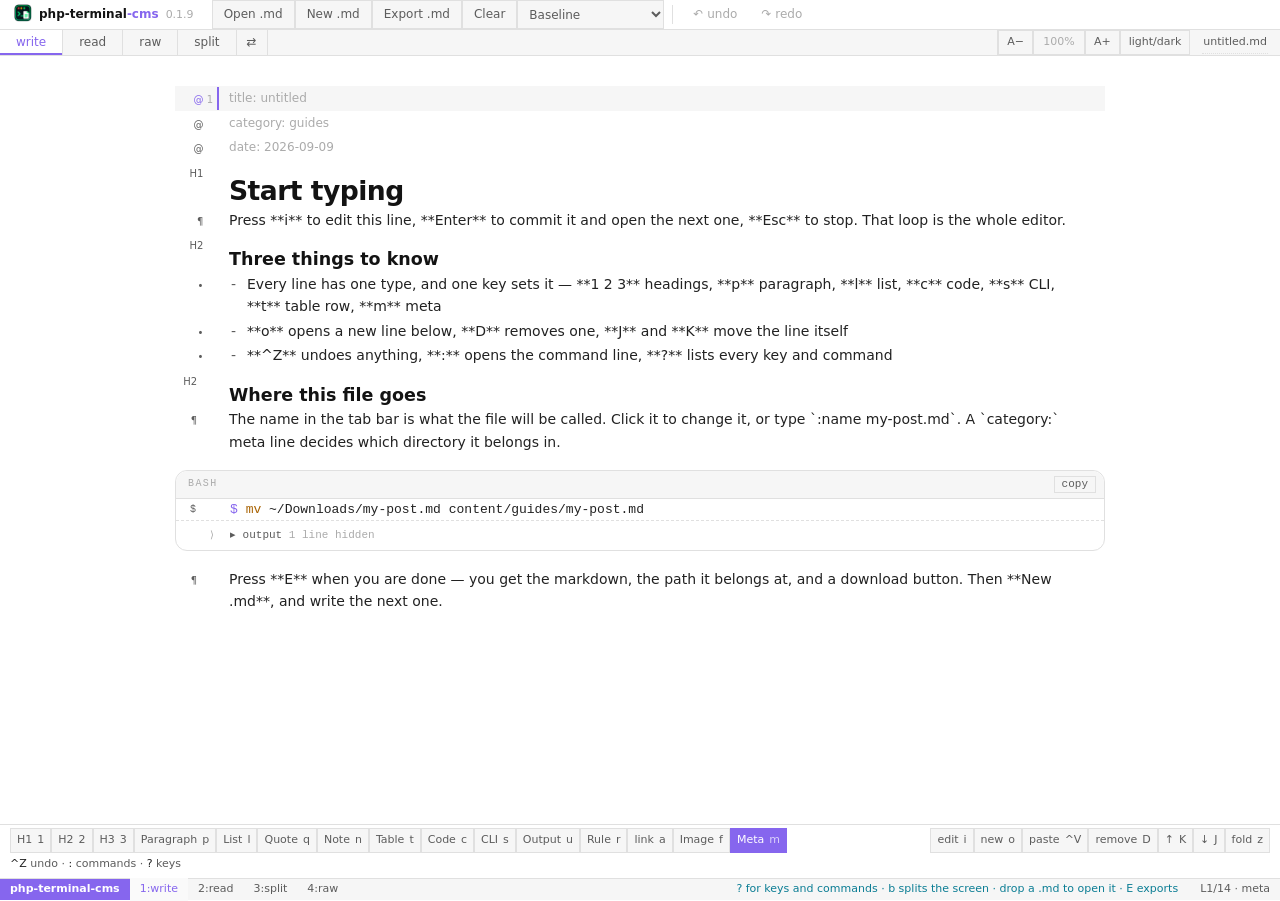
==== commit 577b0083: "editor: the Theme menu, :theme and :palette, and the read pane follows the Document A <select id="th" ====
--- a/editor/index.html
+++ b/editor/index.html
@@ -32,6 +32,7 @@
       <button type="button" id="actNew" title="start a new document (N)">New .md</button>
       <button type="button" id="actExport" title="the markdown, and the path it belongs at (E)">Export .md</button>
       <button type="button" id="actClear" title="empty this document">Clear</button>
+      <select id="theme" title="the Theme the Editor is drawn in (:theme)"></select>
       <span class="bar"></span>
       <button type="button" id="actUndo" title="undo (Ctrl+Z)">↶ undo</button>
       <button type="button" id="actRedo" title="redo (Ctrl+Shift+Z)">↷ redo</button>
@@ -108,7 +109,7 @@
     <div class="row"><kbd>t</kbd><span>table row — a run of them is one table</span></div>
     <div class="row"><kbd>c · s · u</kbd><span>code · CLI · output</span></div>
     <div class="row"><kbd>r · f · m</kbd><span>rule · figure · meta</span></div>
-    <div class="row"><kbd>Tab ⇧Tab</kbd><span>cycle the dialect of a code or CLI line</span></div>
+    <div class="row"><kbd>Tab ⇧Tab</kbd><span>cycle the dialect of a code or CLI line — or the value of a theme: or palette: meta line</span></div>
     <div class="row"><kbd>:lang &lt;name&gt;</kbd><span>pick a dialect by name instead of cycling to it</span></div>
     <div class="row"><kbd>code</kbd><span class="subs" id="helpCode"></span></div>
     <div class="row"><kbd>CLI</kbd><span class="subs" id="helpCli"></span></div>
@@ -127,7 +128,7 @@
     <div class="row"><kbd>w · ^B 4</kbd><span>raw — the markdown Export writes, live; split shows whichever of read and raw came last</span></div>
     <div class="row"><kbd>B</kbd><span>swap the panes — editor left or editor right</span></div>
     <div class="row"><kbd>+ − 0</kbd><span>content bigger · smaller · back to 100%</span></div>
-    <div class="row"><kbd>T</kbd><span>palette light ⇄ dark</span></div>
+    <div class="row"><kbd>T</kbd><span>palette, light ⇄ dark</span></div>
     <div class="row"><kbd>?</kbd><span>this help</span></div>
     <h5>addressing</h5>
     <div class="row"><kbd>a</kbd><span>the links in this line — or an image's file and caption</span></div>
@@ -202,6 +203,7 @@
 window.STARTER = document.getElementById('starter').textContent;
 </script>
 <script src="langs.js"></script>
+<script src="themes.js"></script>
 <script src="editor.js"></script>
 <script src="ui.js"></script>
 </body>
--- a/editor/theme.css
+++ b/editor/theme.css
@@ -47,7 +47,12 @@
   --page-width: calc(var(--page-measure) * 1em);
   --page-width-px: calc(var(--page-measure) * var(--global-font-size));
   --doc-scale: 1;         /* + / - in the editor and on the page; see Page.php */
-
+}
+
+/* Declared wherever a Theme is, so that an element drawn in a Theme of its
+   own — the Editor's read pane, when its Document pins one — derives these
+   from that Theme's tokens rather than inheriting <html>'s. */
+:root, [data-theme] {
   /* ---------- controls ----------
      One treatment for every control the reader and the writer can press, in
      both halves: a resting state that can be seen, a hover that answers, and
--- a/editor/editor.css
+++ b/editor/editor.css
@@ -42,6 +42,13 @@
 /* a button that can do nothing is not a control, so it loses the box too */
 .topbar .acts button[disabled], .topbar .acts button[disabled]:hover {
   color: var(--faint); cursor: default; background: transparent; box-shadow: none;
+}
+.topbar .acts select {
+  font: inherit; color: var(--ctl-fg); background: var(--ctl-bg); cursor: pointer;
+  border: 0; border-radius: 0; box-shadow: var(--ctl-edge); padding: 0 8px;
+}
+.topbar .acts select:hover {
+  color: var(--ctl-fg-hover); background: var(--ctl-bg-hover); box-shadow: var(--ctl-edge-hover);
 }
 .topbar .acts .bar { width: 1px; background: var(--border); margin: 5px 8px; }
 
@@ -237,6 +244,14 @@
   font-size: calc(var(--global-font-size) * var(--doc-scale));
 }
 
+/* a Document that pins a Theme is read in it: the pane takes the page's
+   ground, face and ink from its own tokens, across the pane's whole width */
+.readwrap .reader-page[data-theme] {
+  min-height: 100%;
+  background: var(--bg); color: var(--fg); font-family: var(--font-body);
+  box-shadow: 0 0 0 100vmax var(--bg); clip-path: inset(0 -100vmax);
+}
+
 /* the raw face: the Export bytes as they are, wrapped for reading only —
    a copy of them is the file */
 .readwrap .raw-page {
@@ -388,6 +403,7 @@
    left out of it. The file name while it is being edited is not in it: the
    accent box it already wears is the same mark said once. */
 .topbar .acts button:focus-visible,
+.topbar .acts select:focus-visible,
 .tabs button:focus-visible,
 .tabs .zoom button:focus-visible,
 .tabs .doc b:not([contenteditable]):focus-visible,
@@ -403,7 +419,7 @@
 @media (pointer: coarse) {
   .topbar { height: auto; }
   .topbar .acts { overflow-x: auto; }
-  .topbar .acts button { padding: 10px 12px; }
+  .topbar .acts button, .topbar .acts select { padding: 10px 12px; }
   .tabs { height: auto; }
   .tabs button { padding: 10px 16px; }
   .ln .txt { padding: 5px 4px; }
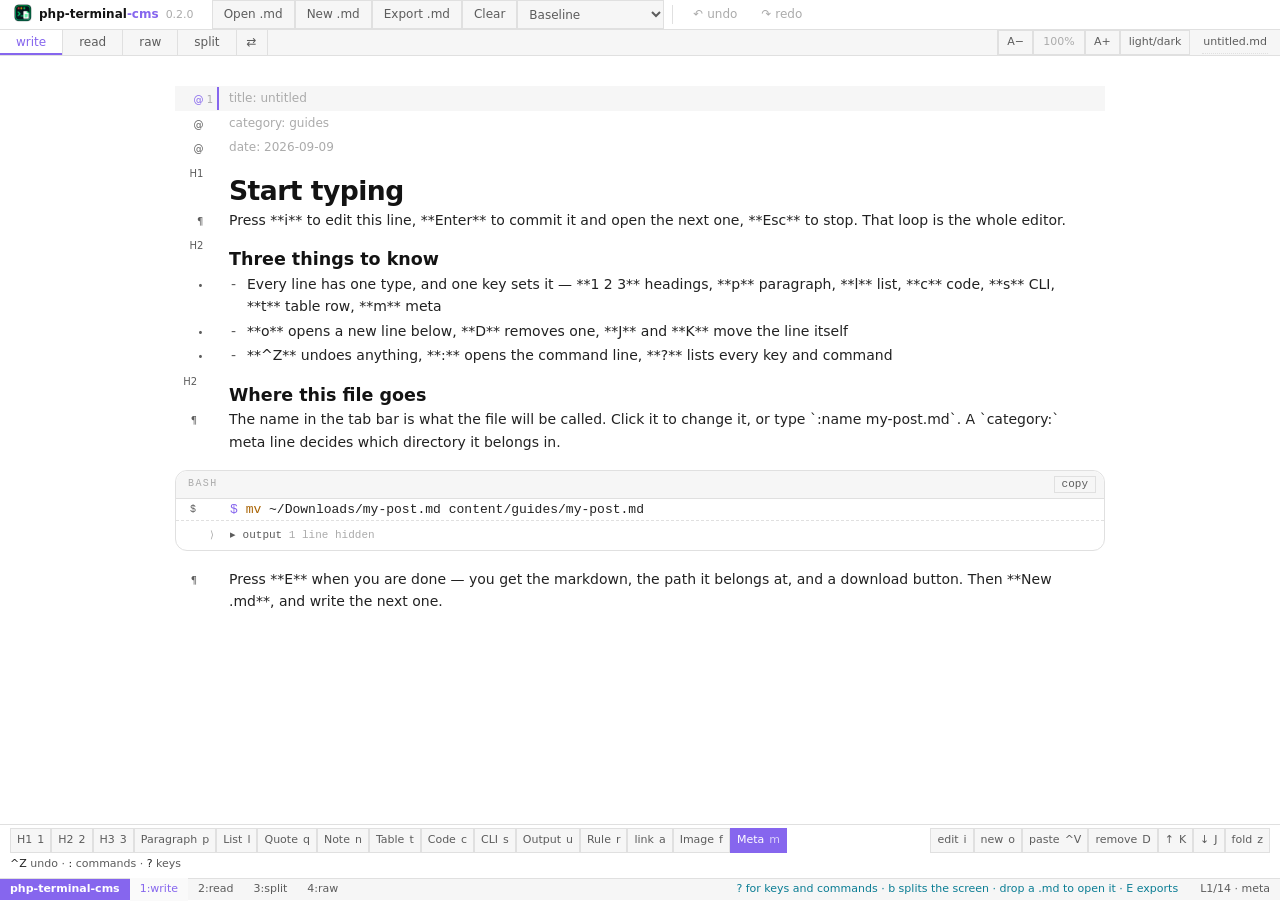
==== commit e443c2c9: "0.2.0: the words, the docs and the version The keymap gains w, ^B 4, :raw and the two faces of the r" ====
--- a/editor/index.html
+++ b/editor/index.html
@@ -6,6 +6,7 @@
 <title>php-terminal-cms — editor</title>
 <meta name="robots" content="noindex, nofollow">
 <meta name="referrer" content="no-referrer">
+<meta http-equiv="Content-Security-Policy" content="default-src 'none'; script-src 'self'; style-src 'self'; img-src 'self' https: http: data:; connect-src 'none'; base-uri 'none'; form-action 'none'; object-src 'none'">
 <link rel="icon" href="favicon.ico" type="image/x-icon">
 <link rel="stylesheet" href="theme.css">
 <link rel="stylesheet" href="themes/baseline.css">
@@ -26,7 +27,7 @@
 <div class="app">
 
   <div class="topbar">
-    <div class="brand"><img class="logo" src="logo.png" alt="">php-terminal<span>-cms</span><i class="ver">0.1.9</i></div>
+    <div class="brand"><img class="logo" src="logo.png" alt="">php-terminal<span>-cms</span><i class="ver">0.2.0</i></div>
     <div class="acts">
       <button type="button" id="actOpen" title="open a markdown file (or drop one anywhere)">Open .md</button>
       <button type="button" id="actNew" title="start a new document (N)">New .md</button>
@@ -199,9 +200,6 @@
 Press **E** when you are done — you get the markdown, the path it belongs at, and a download button. Then **New .md**, and write the next one.
 </script>
 
-<script>
-window.STARTER = document.getElementById('starter').textContent;
-</script>
 <script src="langs.js"></script>
 <script src="themes.js"></script>
 <script src="editor.js"></script>
--- a/editor/editor.css
+++ b/editor/editor.css
@@ -6,15 +6,20 @@
 html, body { height: 100%; }
 body { overflow: hidden; font: 14px/1.6 var(--font-body); }
 
-.app { height: 100vh; height: 100dvh; display: grid; grid-template-rows: auto auto 1fr auto auto auto; }
-
-/* ---------------------------------------------------------------- topbar */
+/* the one column is the window's width, not the widest row's: a bar that
+   cannot fit has to wrap, not widen the page past the edge */
+.app { height: 100vh; height: 100dvh; display: grid; grid-template-rows: auto auto 1fr auto auto auto;
+  grid-template-columns: minmax(0, 1fr); }
+
+/* ---------------------------------------------------------------- topbar
+   Wider than the screen, the bar wraps rather than run past the edge: body
+   hides overflow, so whatever ran past it could not be reached. */
 .topbar {
-  display: flex; align-items: center;
+  display: flex; flex-wrap: wrap; align-items: center;
   border-bottom: 1px solid var(--border); background: var(--bg);
-  padding: 0 14px; height: 30px; font-size: 12px;
-}
-.topbar .brand { color: var(--fg-strong); font-weight: 600; padding-right: 18px; }
+  padding: 0 14px; min-height: 30px; font-size: 12px;
+}
+.topbar .brand { color: var(--fg-strong); font-weight: 600; padding-right: 18px; white-space: nowrap; }
 /* the same mark the site wears, capped to the bar's line whatever the
    file's own size is, so it fits without moving anything */
 .topbar .brand .logo {
@@ -29,10 +34,11 @@
 .topbar .grow { flex: 1; }
 
 /* what the editor can do to the document as a whole, wearing the one control
-   treatment theme.css derives from the theme's own tokens */
-.topbar .acts { display: flex; align-items: stretch; height: 100%; }
+   treatment theme.css derives from the theme's own tokens. Each control is
+   the bar's height less its border, so a row of them is the bar's line. */
+.topbar .acts { display: flex; flex-wrap: wrap; align-items: stretch; align-self: stretch; }
 .topbar .acts button {
-  all: unset; cursor: pointer; display: flex; align-items: center; padding: 0 12px;
+  all: unset; cursor: pointer; display: flex; align-items: center; padding: 0 12px; min-height: 29px;
   color: var(--ctl-fg); white-space: nowrap;
   background: var(--ctl-bg); box-shadow: var(--ctl-edge);
 }
@@ -45,7 +51,7 @@
 }
 .topbar .acts select {
   font: inherit; color: var(--ctl-fg); background: var(--ctl-bg); cursor: pointer;
-  border: 0; border-radius: 0; box-shadow: var(--ctl-edge); padding: 0 8px;
+  border: 0; border-radius: 0; box-shadow: var(--ctl-edge); padding: 0 8px; min-height: 29px;
 }
 .topbar .acts select:hover {
   color: var(--ctl-fg-hover); background: var(--ctl-bg-hover); box-shadow: var(--ctl-edge-hover);
@@ -54,7 +60,7 @@
 
 /* ------------------------------------------------------------------ tabs */
 .tabs {
-  display: flex; align-items: stretch; height: 26px; font-size: 12px;
+  display: flex; align-items: stretch; min-height: 26px; font-size: 12px;
   border-bottom: 1px solid var(--border); background: var(--block-bg);
 }
 .tabs button {
@@ -417,10 +423,7 @@
    bottom is the writing loop when there is no keyboard to run it from, so it
    has to be hittable at any width. Sizes only — the layout is below. */
 @media (pointer: coarse) {
-  .topbar { height: auto; }
-  .topbar .acts { overflow-x: auto; }
-  .topbar .acts button, .topbar .acts select { padding: 10px 12px; }
-  .tabs { height: auto; }
+  .topbar .acts button, .topbar .acts select { padding: 10px 12px; min-height: 0; }
   .tabs button { padding: 10px 16px; }
   .ln .txt { padding: 5px 4px; }
   .ln .grip { display: none; }        /* dragging is a mouse; J and K are not */
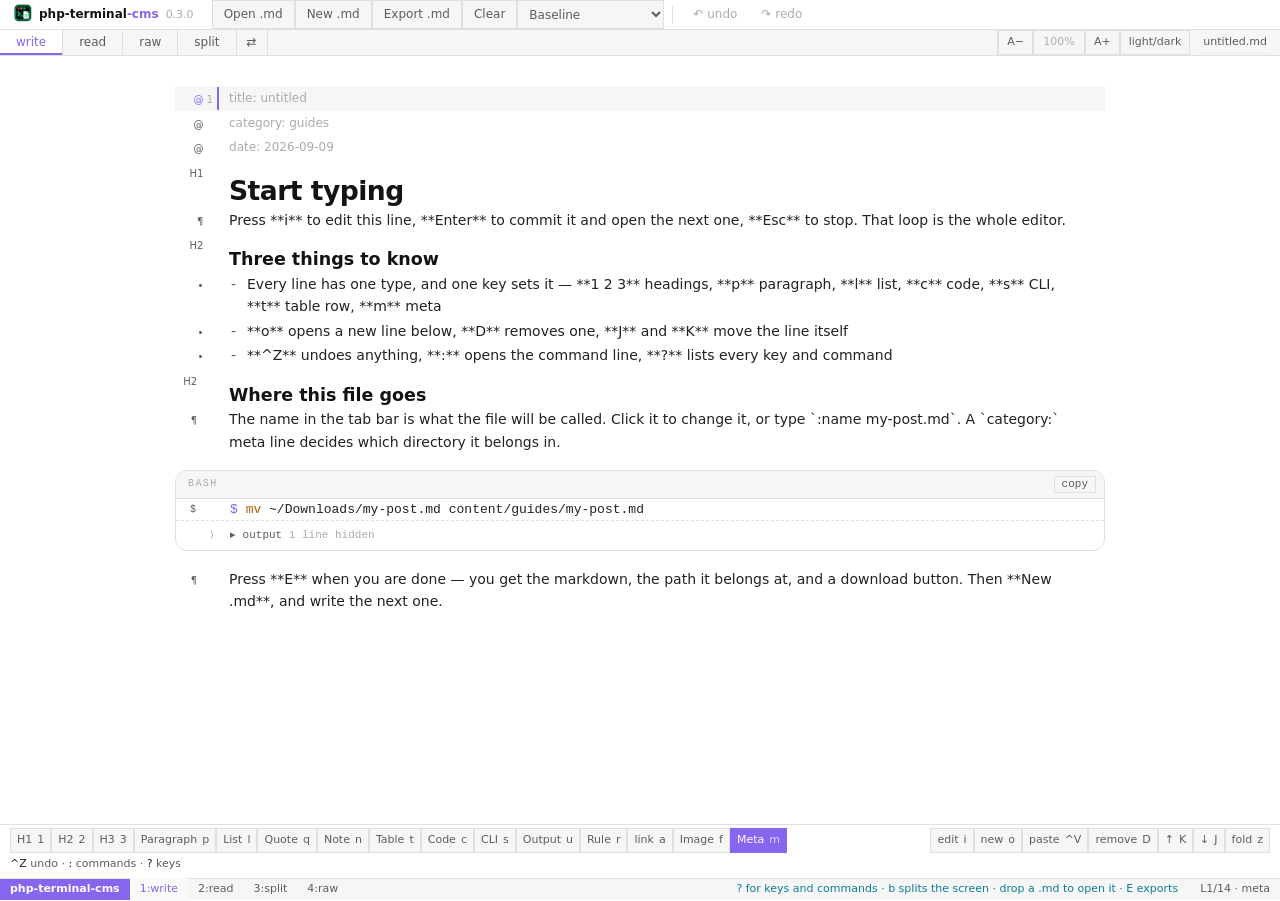
==== commit cb963acd: "0.3.0: the version VERSION and the Editor's <i class="ver"> say 0.3.0, and bin/build carried it into" ====
--- a/editor/index.html
+++ b/editor/index.html
@@ -27,7 +27,7 @@
 <div class="app">
 
   <div class="topbar">
-    <div class="brand"><img class="logo" src="logo.png" alt="">php-terminal<span>-cms</span><i class="ver">0.2.0</i></div>
+    <div class="brand"><img class="logo" src="logo.png" alt="">php-terminal<span>-cms</span><i class="ver">0.3.0</i></div>
     <div class="acts">
       <button type="button" id="actOpen" title="open a markdown file (or drop one anywhere)">Open .md</button>
       <button type="button" id="actNew" title="start a new document (N)">New .md</button>
--- a/editor/theme.css
+++ b/editor/theme.css
@@ -4,22 +4,24 @@
 
    This sheet is the structure and the metrics. Every colour, face and corner
    it draws with is a token a Theme gives a value — shared/themes/<name>.json,
-   written by bin/build into themes/<name>.css beside this file — and the
-   rules below reach colour, type and shape through these names only.
+   written by bin/build into themes/<name>.css beside this file — or, for the
+   body's colours, a mix of those tokens the sheet declares once; the rules
+   below reach colour, type and shape through these names only.
 
    The token contract, what a Theme defines and all it defines:
 
    In each Palette, light and dark:
-     --bg            the page
-     --block-bg      a block's bar, a note, a table head, a control at rest
-     --code-bg       code, and a control under the pointer
+     --bg            the page, and the ground every tint is mixed into
+     --block-bg      a control at rest, and the chrome's raised surfaces
+     --code-bg       inline code, and a control under the pointer
      --fg            text
-     --fg-strong     headings, bold, code
-     --secondary     quieter text
-     --faint         marks: the ## of a heading, a list's dash, a date
+     --fg-strong     inline code; headings, bold and a table head, mixed
+     --secondary     quieter text; an h3, mixed
+     --faint         a date; the ## of a heading, mixed
      --border        every rule and frame
-     --primary       links
-     --accent        emphasis, a note, the prompt, the keyboard's ring
+     --primary       links, and the tint of a table
+     --accent        emphasis, the keyboard's ring, and the tint of the
+                     headings, a Note, a quote, a list and a code block
      --invert-fg     text on --primary
      --tk-kw --tk-str --tk-num --tk-com --tk-bi --tk-var
                      the syntax: keyword, string, number, comment, built-in,
@@ -75,6 +77,47 @@
   --ctl-edge-hover:  inset 0 0 0 1px var(--ctl-line-hover);
   --ctl-ring:        2px solid var(--accent);
   --ctl-ring-offset: -2px;
+
+  /* ---------- the body's colours ----------
+     Every colour in the body that is not a token is one of these: a Theme's
+     own --accent or --primary mixed into its ground or its ink, at a strength
+     that is the sheet's and the same in every Theme. So each Theme colours
+     its headings, Notes, tables and code in its own hue, and no Theme says
+     anything here.
+
+     A ground tinted toward a Theme's colour moves toward its text as well,
+     so the text on one leans toward --far — the end of the scale away from
+     the page, black on a light ground and white on a dark one — by as much
+     as keeps it as readable as it was on the untinted ground. Its hue stays. */
+  --far:          oklch(from var(--bg) calc(1 - round(l)) 0 0);
+
+  --heading-ink:  color-mix(in srgb, var(--accent) 56%, var(--fg-strong));
+  --accent-ink:   color-mix(in oklab, var(--accent) 75%, var(--far));
+  --h3-ink:       color-mix(in srgb, var(--accent-ink) 90%, var(--secondary));
+  --mark-ink:     color-mix(in srgb, var(--accent) 55%, var(--faint));
+  --bold-ink:     color-mix(in srgb, var(--accent) 36%, var(--fg-strong));
+  --rule-line:    color-mix(in srgb, var(--accent) 90%, var(--border));
+
+  --note-ground:  color-mix(in srgb, var(--accent) 16%, var(--bg));
+
+  --head-ground:  color-mix(in srgb, var(--primary) 24%, var(--bg));
+  --head-ink:     color-mix(in oklab, var(--fg-strong) 65%, var(--far));
+  --cell-line:    color-mix(in srgb, var(--primary) 18%, var(--border));
+  --cell-ink:     color-mix(in oklab, var(--fg) 90%, var(--far));
+  --row-ground:   color-mix(in srgb, var(--primary) 8%, var(--bg));
+  --row-hover:    color-mix(in srgb, var(--primary) 20%, var(--bg));
+
+  /* a block is its bar in the Theme's hue, and its code, CLI and output on
+     a lighter wash of it */
+  --bar-ground:   color-mix(in srgb, var(--accent) 18%, var(--bg));
+  --code-ground:  color-mix(in srgb, var(--accent) 7%, var(--bg));
+  --quiet-ink:    color-mix(in oklab, var(--secondary) 90%, var(--far));
+  --code-kw:      color-mix(in oklab, var(--tk-kw) 80%, var(--far));
+  --code-str:     color-mix(in oklab, var(--tk-str) 80%, var(--far));
+  --code-num:     color-mix(in oklab, var(--tk-num) 80%, var(--far));
+  --code-com:     color-mix(in oklab, var(--tk-com) 80%, var(--far));
+  --code-bi:      color-mix(in oklab, var(--tk-bi) 80%, var(--far));
+  --code-var:     color-mix(in oklab, var(--tk-var) 80%, var(--far));
 }
 
 * { box-sizing: border-box; }
@@ -102,41 +145,43 @@
   border-bottom: 1px dashed var(--border);
 }
 .reader h1, .reader h2, .reader h3 {
-  font-family: var(--font-heading); font-weight: var(--heading-weight); color: var(--fg-strong); line-height: 1.25;
+  font-family: var(--font-heading); font-weight: var(--heading-weight); color: var(--heading-ink); line-height: 1.25;
   margin: calc(var(--global-space) * 3) 0 var(--global-line-height);
 }
 .reader h1 { font-size: 1.9em; margin-top: 0; letter-spacing: -.02em; }
 .reader h2 { font-size: 1.25em; }
-.reader h3 { font-size: 1.05em; color: var(--secondary); }
-.reader h2::before { content: "## "; color: var(--faint); font-weight: 400; }
-.reader h3::before { content: "### "; color: var(--faint); font-weight: 400; }
+.reader h3 { font-size: 1.05em; color: var(--h3-ink); }
+.reader h2::before { content: "## "; color: var(--mark-ink); font-weight: 400; }
+.reader h3::before { content: "### "; color: var(--mark-ink); font-weight: 400; }
 
 .reader p { margin: 0 0 calc(var(--global-space) * 2); }
-.reader strong { color: var(--fg-strong); font-weight: 600; }
+.reader strong { color: var(--bold-ink); font-weight: 600; }
 .reader em { color: var(--accent); font-style: italic; }
-.reader a { color: var(--primary); text-decoration: none; border-bottom: 1px solid currentColor; }
+/* the one link: a region of quieter writing sets --link to rest in another
+   ink, and every link has this hover whatever it rested in */
+.reader a { color: var(--link, var(--primary)); text-decoration: none; border-bottom: 1px solid currentColor; }
 .reader a:hover { background: var(--primary); color: var(--invert-fg); border-color: transparent; }
 
 .reader ul { list-style: none; margin: 0 0 calc(var(--global-space) * 2); padding: 0; }
 .reader li { padding-left: calc(var(--global-space) * 2); position: relative; }
-.reader li::before { content: "-"; position: absolute; left: var(--global-space); color: var(--secondary); }
+.reader li::before { content: "-"; position: absolute; left: var(--global-space); color: var(--accent-ink); }
 
 .reader blockquote {
   margin: calc(var(--global-space) * 2) 0; padding-left: 2ch;
-  color: var(--secondary); font-style: italic; border-left: 1px solid var(--border);
+  color: var(--secondary); font-style: italic; border-left: 3px solid var(--accent);
 }
 .reader blockquote::before { content: "> "; color: var(--faint); font-style: normal; }
 
-.reader hr { border: 0; border-bottom: 1px dashed var(--border); margin: calc(var(--global-space) * 4) 0; }
+.reader hr { border: 0; border-bottom: 1px dashed var(--rule-line); margin: calc(var(--global-space) * 4) 0; }
 
 .reader .note {
   margin: calc(var(--global-space) * 2) 0;
   padding: var(--global-space) calc(var(--global-space) * 1.5);
-  background: var(--block-bg); border-left: 2px solid var(--accent); color: var(--fg);
+  background: var(--note-ground); border-left: 3px solid var(--accent); color: var(--fg);
   border-radius: var(--radius);
 }
 .reader .note-tag {
-  display: block; color: var(--accent); font-size: 11px;
+  display: block; color: var(--accent-ink); font-size: 11px; font-weight: 600;
   letter-spacing: .12em; text-transform: uppercase; margin-bottom: 3px;
 }
 
@@ -144,10 +189,12 @@
 .reader .tablewrap { overflow-x: auto; margin: calc(var(--global-space) * 2) 0; }
 .reader table { border-collapse: collapse; width: 100%; font-size: .93em; }
 .reader th, .reader td {
-  border: 1px solid var(--border); padding: 4px 10px; text-align: left; vertical-align: top;
-}
-.reader th { background: var(--block-bg); color: var(--fg-strong); font-weight: 600; }
-.reader tbody tr:hover { background: var(--block-bg); }
+  border: 1px solid var(--cell-line); padding: 4px 10px; text-align: left; vertical-align: top;
+}
+.reader td { color: var(--cell-ink); }
+.reader th { background: var(--head-ground); color: var(--head-ink); font-weight: 600; }
+.reader tbody tr:nth-child(even) { background: var(--row-ground); }
+.reader tbody tr:hover { background: var(--row-hover); }
 
 /* ---------- code, CLI, output ---------- */
 .reader .block { position: relative; margin: calc(var(--global-space) * 2) 0; }
@@ -159,7 +206,7 @@
 .reader .block-bar {
   display: flex; align-items: center; gap: 8px;
   border: 1px solid var(--border); border-bottom: 0;
-  background: var(--block-bg); padding: 2px 8px 2px 10px;
+  background: var(--bar-ground); padding: 2px 8px 2px 10px;
 }
 .reader .block-bar .lang {
   flex: 1; color: var(--faint); font-size: 10px;
@@ -176,20 +223,19 @@
 
 .reader pre {
   margin: 0; padding: var(--global-space) calc(var(--global-space) * 1.5);
-  border: 1px solid var(--border); background: var(--code-bg);
+  border: 1px solid var(--border); background: var(--code-ground);
   overflow-x: auto; line-height: 1.45;
 }
-.reader pre.cli { background: var(--block-bg); }
-.reader pre.cli .pr { color: var(--accent); user-select: none; }
+.reader pre.cli .pr { color: var(--accent-ink); user-select: none; }
 .reader code { background: var(--code-bg); color: var(--fg-strong); padding: 0 4px; border-radius: var(--radius); }
 .reader p code::before, .reader p code::after,
 .reader li code::before, .reader li code::after { content: "`"; color: var(--faint); }
 .reader td code::before, .reader td code::after { content: ""; }
 
-.reader .outsec { border: 1px solid var(--border); border-top: 0; background: var(--block-bg); }
+.reader .outsec { border: 1px solid var(--border); border-top: 0; background: var(--code-ground); }
 .reader .outsec > summary {
   cursor: pointer; list-style: none; padding: 3px 10px;
-  color: var(--ctl-fg); font-size: 11px; display: flex; align-items: center; gap: 6px;
+  color: var(--quiet-ink); font-size: 11px; display: flex; align-items: center; gap: 6px;
   box-shadow: var(--ctl-edge);
 }
 .reader .outsec > summary::-webkit-details-marker { display: none; }
@@ -206,7 +252,7 @@
 .reader .outsec > summary i { font-style: normal; color: var(--faint); }
 .reader .outsec .outp {
   margin: 0; border: 0; border-top: 1px dashed var(--border);
-  background: transparent; color: var(--secondary); font-size: .87em;
+  background: transparent; color: var(--quiet-ink); font-size: .87em;
   padding: var(--global-space) calc(var(--global-space) * 1.5); overflow-x: auto;
 }
 
@@ -227,3 +273,10 @@
 .tk-com { color: var(--tk-com); font-style: italic; }
 .tk-bi  { color: var(--tk-bi); }
 .tk-var { color: var(--tk-var); }
+/* on a block's tinted wash, each leans toward --far as the body's text does */
+.reader pre .tk-kw  { color: var(--code-kw); }
+.reader pre .tk-str { color: var(--code-str); }
+.reader pre .tk-num { color: var(--code-num); }
+.reader pre .tk-com { color: var(--code-com); }
+.reader pre .tk-bi  { color: var(--code-bi); }
+.reader pre .tk-var { color: var(--code-var); }
